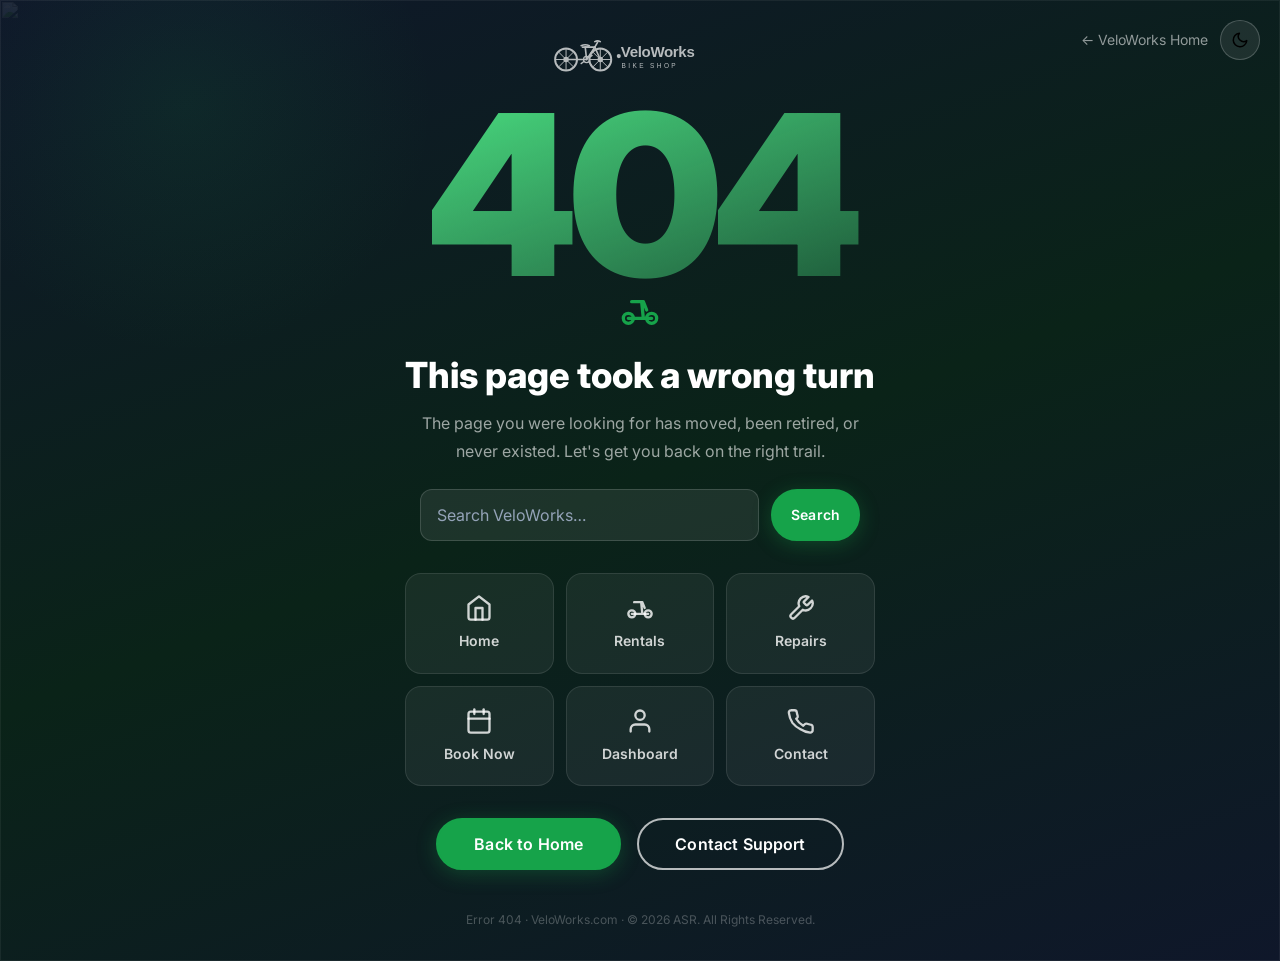
==== index.html @ 60a22459 "Rename 404.html to index.html" ====
<!DOCTYPE html>
<html lang="en" data-theme="light">
<head>
  <meta charset="UTF-8">
  <meta name="viewport" content="width=device-width, initial-scale=1.0">
  <meta name="description" content="Page not found — VeloWorks Bike Shop. Let us help you get back on track.">
  <title>404 – Page Not Found | VeloWorks Bike Shop</title>
  <link rel="icon" href="../assets/icons/favicon.svg" type="image/svg+xml">
  <link href="https://fonts.googleapis.com/css2?family=Inter:wght@400;500;600;700;800;900&display=swap" rel="stylesheet">
  <link rel="stylesheet" href="../assets/css/style.css">
  <link rel="stylesheet" href="../assets/css/dark-mode.css">
  <style>
    .error-page {
      min-height: 100vh;
      display: flex;
      flex-direction: column;
      align-items: center;
      justify-content: center;
      text-align: center;
      padding: var(--sp-8);
      background: linear-gradient(160deg, #0F172A 0%, #0a2318 50%, #0F172A 100%);
      position: relative;
      overflow: hidden;
    }
    .error-page::before {
      content: '';
      position: absolute;
      top: -15%;
      left: -5%;
      width: 500px;
      height: 500px;
      border-radius: 50%;
      background: radial-gradient(circle, rgba(22,163,74,0.10) 0%, transparent 70%);
    }
    .error-number {
      font-size: clamp(8rem, 20vw, 14rem);
      font-weight: 900;
      line-height: 0.85;
      letter-spacing: -0.05em;
      background: linear-gradient(160deg, #4ade80 0%, rgba(74,222,128,0.30) 100%);
      -webkit-background-clip: text;
      -webkit-text-fill-color: transparent;
      background-clip: text;
      margin-bottom: var(--sp-4);
    }
    .search-bar {
      display: flex;
      gap: var(--sp-3);
      max-width: 440px;
      margin: var(--sp-6) auto;
    }
    .quick-links {
      display: grid;
      grid-template-columns: repeat(3, 1fr);
      gap: var(--sp-3);
      max-width: 640px;
      margin: var(--sp-8) auto;
    }
    .quick-link-card {
      background: rgba(255,255,255,0.06);
      border: 1px solid rgba(255,255,255,0.10);
      border-radius: var(--radius-lg);
      padding: var(--sp-5);
      text-decoration: none;
      color: rgba(255,255,255,0.80);
      transition: var(--transition);
      display: flex;
      flex-direction: column;
      align-items: center;
      gap: var(--sp-2);
    }
    .quick-link-card:hover {
      background: rgba(74,222,128,0.12);
      border-color: rgba(74,222,128,0.30);
      color: #4ade80;
      transform: translateY(-3px);
    }
    @media (max-width:480px) { .quick-links { grid-template-columns: 1fr 1fr; } }
  </style>
</head>
<body>

<div class="error-page">
  <!-- Background cycling image -->
  <img src="https://images.pexels.com/photos/1149601/pexels-photo-1149601.jpeg?auto=compress&cs=tinysrgb&w=1400&h=900&dpr=1" alt="" aria-hidden="true" style="position:absolute;inset:0;width:100%;height:100%;object-fit:cover;opacity:0.08;z-index:0;">
  <!-- Theme toggle -->
  <div style="position:absolute;top:var(--sp-5);right:var(--sp-5);display:flex;gap:var(--sp-3);z-index:2;">
    <a href="home-community.html" style="color:rgba(255,255,255,0.55);font-size:var(--fs-sm);display:flex;align-items:center;gap:var(--sp-2);text-decoration:none;transition:color 0.2s;" onmouseover="this.style.color='#4ade80'" onmouseout="this.style.color='rgba(255,255,255,0.55)'">← VeloWorks Home</a>
    <button class="theme-toggle" id="themeToggle" aria-label="Toggle dark mode" style="background:rgba(255,255,255,0.08);border-color:rgba(255,255,255,0.2);"><span class="theme-icon"><svg xmlns="http://www.w3.org/2000/svg" width="18" height="18" viewBox="0 0 24 24" fill="none" stroke="currentColor" stroke-width="2" stroke-linecap="round" stroke-linejoin="round" class="theme-icon-svg"><path d="M21 12.79A9 9 0 1 1 11.21 3 7 7 0 0 0 21 12.79z"/></svg></span></button>
  </div>

  <!-- Logo -->
  <div style="position:relative;z-index:1;margin-bottom:var(--sp-6);">
    <a href="home-community.html">
      <img src="../assets/icons/bike-logo.svg" alt="VeloWorks" style="height:44px;filter:brightness(0) invert(1);opacity:0.7;">
    </a>
  </div>

  <!-- 404 -->
  <div style="position:relative;z-index:1;">
    <div class="error-number" aria-hidden="true">404</div>

    <div style="margin:-16px 0 var(--sp-4);"><svg xmlns="http://www.w3.org/2000/svg" width="40" height="40" viewBox="0 0 24 24" fill="none" stroke="currentColor" stroke-width="2" stroke-linecap="round" stroke-linejoin="round" style="color:var(--clr-primary)"><circle cx="5" cy="17" r="3"/><circle cx="19" cy="17" r="3"/><path d="M14 17H5m9 0l-1-10m1 10h5M9 7l5 0m0 0l2 5m-2-5L9 7m0 0L7 7"/></svg></div>

    <h1 style="font-size:clamp(1.5rem,4vw,2.25rem);font-weight:800;color:#fff;margin-bottom:var(--sp-3);">
      This page took a wrong turn
    </h1>
    <p style="font-size:var(--fs-base);color:rgba(255,255,255,0.60);max-width:44ch;margin-inline:auto;line-height:var(--lh-relaxed);">
      The page you were looking for has moved, been retired, or never existed. Let's get you back on the right trail.
    </p>

    <!-- Search -->
    <div class="search-bar">
      <label for="siteSearch" class="sr-only">Search VeloWorks</label>
      <input type="search" id="siteSearch" class="form-control" placeholder="Search VeloWorks…" style="background:rgba(255,255,255,0.08);border-color:rgba(255,255,255,0.15);color:#fff;height:52px;font-size:var(--fs-base);">
      <button type="button" class="btn btn--primary" style="height:52px;" onclick="window.VeloWorks?.Toast?.show('Search feature coming soon!','info')">Search</button>
    </div>

    <!-- Quick Links -->
    <div class="quick-links" role="navigation" aria-label="Quick navigation">
      <a href="home-community.html" class="quick-link-card">
        <svg xmlns="http://www.w3.org/2000/svg" width="28" height="28" viewBox="0 0 24 24" fill="none" stroke="currentColor" stroke-width="2" stroke-linecap="round" stroke-linejoin="round" ><path d="M3 9l9-7 9 7v11a2 2 0 0 1-2 2H5a2 2 0 0 1-2-2z"/><polyline points="9 22 9 12 15 12 15 22"/></svg>
        <span style="font-size:var(--fs-sm);font-weight:600;">Home</span>
      </a>
      <a href="rentals.html" class="quick-link-card">
        <svg xmlns="http://www.w3.org/2000/svg" width="28" height="28" viewBox="0 0 24 24" fill="none" stroke="currentColor" stroke-width="2" stroke-linecap="round" stroke-linejoin="round" ><circle cx="5" cy="17" r="3"/><circle cx="19" cy="17" r="3"/><path d="M14 17H5m9 0l-1-10m1 10h5M9 7l5 0m0 0l2 5m-2-5L9 7m0 0L7 7"/></svg>
        <span style="font-size:var(--fs-sm);font-weight:600;">Rentals</span>
      </a>
      <a href="repairs.html" class="quick-link-card">
        <svg xmlns="http://www.w3.org/2000/svg" width="28" height="28" viewBox="0 0 24 24" fill="none" stroke="currentColor" stroke-width="2" stroke-linecap="round" stroke-linejoin="round" ><path d="M14.7 6.3a1 1 0 0 0 0 1.4l1.6 1.6a1 1 0 0 0 1.4 0l3.77-3.77a6 6 0 0 1-7.94 7.94l-6.91 6.91a2.12 2.12 0 0 1-3-3l6.91-6.91a6 6 0 0 1 7.94-7.94l-3.76 3.76z"/></svg>
        <span style="font-size:var(--fs-sm);font-weight:600;">Repairs</span>
      </a>
      <a href="bookings.html" class="quick-link-card">
        <svg xmlns="http://www.w3.org/2000/svg" width="28" height="28" viewBox="0 0 24 24" fill="none" stroke="currentColor" stroke-width="2" stroke-linecap="round" stroke-linejoin="round" ><rect x="3" y="4" width="18" height="18" rx="2" ry="2"/><line x1="16" y1="2" x2="16" y2="6"/><line x1="8" y1="2" x2="8" y2="6"/><line x1="3" y1="10" x2="21" y2="10"/></svg>
        <span style="font-size:var(--fs-sm);font-weight:600;">Book Now</span>
      </a>
      <a href="dashboard-user.html" class="quick-link-card">
        <svg xmlns="http://www.w3.org/2000/svg" width="28" height="28" viewBox="0 0 24 24" fill="none" stroke="currentColor" stroke-width="2" stroke-linecap="round" stroke-linejoin="round" ><path d="M20 21v-2a4 4 0 0 0-4-4H8a4 4 0 0 0-4 4v2"/><circle cx="12" cy="7" r="4"/></svg>
        <span style="font-size:var(--fs-sm);font-weight:600;">Dashboard</span>
      </a>
      <a href="contact.html" class="quick-link-card">
        <svg xmlns="http://www.w3.org/2000/svg" width="28" height="28" viewBox="0 0 24 24" fill="none" stroke="currentColor" stroke-width="2" stroke-linecap="round" stroke-linejoin="round" ><path d="M22 16.92v3a2 2 0 0 1-2.18 2 19.79 19.79 0 0 1-8.63-3.07A19.5 19.5 0 0 1 4.69 13.6 19.79 19.79 0 0 1 1.6 5a2 2 0 0 1 1.8-2.18h3a2 2 0 0 1 2 1.72c.127.96.361 1.903.7 2.81a2 2 0 0 1-.45 2.11L7.91 10.07a16 16 0 0 0 6.02 6.02l1.27-1.27a2 2 0 0 1 2.11-.45c.907.339 1.85.573 2.81.7A2 2 0 0 1 22 16.92z"/></svg>
        <span style="font-size:var(--fs-sm);font-weight:600;">Contact</span>
      </a>
    </div>

    <!-- Actions -->
    <div style="display:flex;gap:var(--sp-4);justify-content:center;flex-wrap:wrap;margin-top:var(--sp-4);">
      <a href="home-community.html" class="btn btn--primary btn--lg">Back to Home</a>
      <a href="contact.html" class="btn btn--outline-white btn--lg">Contact Support</a>
    </div>

    <!-- Error reference -->
    <p style="margin-top:var(--sp-10);font-size:var(--fs-xs);color:rgba(255,255,255,0.25);">
      Error 404 · VeloWorks.com · &copy; 2026 ASR. All Rights Reserved.
    </p>
  </div>
</div>

<script src="../assets/js/main.js"></script>
</body>
</html>
---- assets/css/style.css ----
/* ============================================================
   VeloWorks Bike Shop — Main Stylesheet
   Version: 1.0.0  |  © 2026 ASR. All Rights Reserved.
   ============================================================ */

/* ============================================================
   1. CSS CUSTOM PROPERTIES (DESIGN TOKENS)
   ============================================================ */
:root {
  /* Brand Colors */
  --clr-primary:        #16A34A;
  --clr-primary-dark:   #15803D;
  --clr-primary-hover:  #14532D;
  --clr-primary-light:  #DCFCE7;
  --clr-primary-alpha:  rgba(22, 163, 74, 0.12);
  --clr-secondary:      #F97316;
  --clr-secondary-dark: #EA580C;
  --clr-secondary-light:#FFEDD5;
  --clr-accent:         #0EA5E9;

  /* Status Colors */
  --clr-success:  #22C55E;
  --clr-warning:  #F59E0B;
  --clr-error:    #EF4444;
  --clr-info:     #3B82F6;

  /* Neutral Palette */
  --clr-bg:        #FFFFFF;
  --clr-bg-alt:    #F8FAFC;
  --clr-bg-muted:  #F1F5F9;
  --clr-surface:   #FFFFFF;
  --clr-border:    #E2E8F0;
  --clr-border-dark: #CBD5E1;
  --clr-overlay:   rgba(15, 23, 42, 0.55);

  /* Text */
  --clr-text:        #0F172A;
  --clr-text-mid:    #334155;
  --clr-text-muted:  #64748B;
  --clr-text-light:  #94A3B8;
  --clr-text-invert: #FFFFFF;

  /* Header */
  --header-bg:     #FFFFFF;
  --header-height: 72px;

  /* Shadows */
  --shadow-xs: 0 1px 2px rgba(0, 0, 0, 0.05);
  --shadow-sm: 0 1px 4px rgba(0, 0, 0, 0.08), 0 2px 8px rgba(0, 0, 0, 0.04);
  --shadow-md: 0 4px 16px rgba(0, 0, 0, 0.10), 0 2px 6px rgba(0, 0, 0, 0.06);
  --shadow-lg: 0 8px 32px rgba(0, 0, 0, 0.12), 0 4px 12px rgba(0, 0, 0, 0.08);
  --shadow-xl: 0 16px 48px rgba(0, 0, 0, 0.14);
  --shadow-primary: 0 4px 20px rgba(22, 163, 74, 0.30);
  --shadow-card: 0 2px 12px rgba(0, 0, 0, 0.08);

  /* Border Radius */
  --radius-xs: 4px;
  --radius-sm: 8px;
  --radius-md: 12px;
  --radius-lg: 16px;
  --radius-xl: 24px;
  --radius-2xl: 32px;
  --radius-full: 9999px;

  /* Spacing Scale */
  --sp-1: 4px;
  --sp-2: 8px;
  --sp-3: 12px;
  --sp-4: 16px;
  --sp-5: 20px;
  --sp-6: 24px;
  --sp-8: 32px;
  --sp-10: 40px;
  --sp-12: 48px;
  --sp-16: 64px;
  --sp-20: 80px;
  --sp-24: 96px;

  /* Typography */
  --font-sans: 'Inter', -apple-system, BlinkMacSystemFont, 'Segoe UI', system-ui, sans-serif;
  --font-mono: 'JetBrains Mono', 'Fira Code', 'Cascadia Code', monospace;
  --font-display: 'Inter', sans-serif;

  /* Font Sizes */
  --fs-xs:   0.75rem;
  --fs-sm:   0.875rem;
  --fs-base: 1rem;
  --fs-lg:   1.125rem;
  --fs-xl:   1.25rem;
  --fs-2xl:  1.5rem;
  --fs-3xl:  1.875rem;
  --fs-4xl:  2.25rem;
  --fs-5xl:  3rem;
  --fs-6xl:  3.75rem;
  --fs-7xl:  4.5rem;

  /* Line Heights */
  --lh-tight: 1.2;
  --lh-snug:  1.375;
  --lh-normal: 1.6;
  --lh-relaxed: 1.75;

  /* Transitions */
  --ease:       cubic-bezier(0.4, 0, 0.2, 1);
  --ease-in:    cubic-bezier(0.4, 0, 1, 1);
  --ease-out:   cubic-bezier(0, 0, 0.2, 1);
  --ease-spring: cubic-bezier(0.34, 1.56, 0.64, 1);
  --duration-fast:   150ms;
  --duration-normal: 250ms;
  --duration-slow:   400ms;
  --transition:      all var(--duration-normal) var(--ease);

  /* Z-Index */
  --z-base:     1;
  --z-above:    10;
  --z-dropdown: 100;
  --z-sticky:   200;
  --z-header:   300;
  --z-modal:    400;
  --z-toast:    500;

  /* Container */
  --container-max:  1280px;
  --container-pad:  clamp(16px, 4vw, 32px);

  /* Dashboard */
  --sidebar-width: 260px;
  --sidebar-bg:    #0F172A;
}

/* ============================================================
   2. RESET & BASE STYLES
   ============================================================ */
*, *::before, *::after {
  box-sizing: border-box;
  margin: 0;
  padding: 0;
}

html {
  font-size: 16px;
  scroll-behavior: smooth;
  -webkit-text-size-adjust: 100%;
  tab-size: 4;
}

body {
  font-family: var(--font-sans);
  font-size: var(--fs-base);
  line-height: var(--lh-normal);
  color: var(--clr-text);
  background-color: var(--clr-bg);
  -webkit-font-smoothing: antialiased;
  -moz-osx-font-smoothing: grayscale;
  overflow-x: hidden;
}

img, video {
  display: block;
  max-width: 100%;
  height: auto;
}

a {
  color: var(--clr-primary);
  text-decoration: none;
  transition: color var(--duration-fast) var(--ease);
}

a:hover { color: var(--clr-primary-dark); }

button, input, select, textarea {
  font-family: inherit;
  font-size: inherit;
}

button { cursor: pointer; }

ul, ol { list-style: none; }

address { font-style: normal; }

h1, h2, h3, h4, h5, h6 {
  font-weight: 700;
  line-height: var(--lh-tight);
  color: var(--clr-text);
}

p { max-width: 68ch; }

:focus-visible {
  outline: 2px solid var(--clr-primary);
  outline-offset: 3px;
  border-radius: var(--radius-xs);
}

::selection {
  background-color: var(--clr-primary-light);
  color: var(--clr-primary-dark);
}

/* ============================================================
   3. TYPOGRAPHY
   ============================================================ */
.text-xs    { font-size: var(--fs-xs); }
.text-sm    { font-size: var(--fs-sm); }
.text-base  { font-size: var(--fs-base); }
.text-lg    { font-size: var(--fs-lg); }
.text-xl    { font-size: var(--fs-xl); }
.text-2xl   { font-size: var(--fs-2xl); }
.text-3xl   { font-size: var(--fs-3xl); }
.text-4xl   { font-size: var(--fs-4xl); }
.text-5xl   { font-size: var(--fs-5xl); }

.font-medium { font-weight: 500; }
.font-semi   { font-weight: 600; }
.font-bold   { font-weight: 700; }
.font-black  { font-weight: 900; }

.text-primary { color: var(--clr-primary); }
.text-secondary { color: var(--clr-secondary); }
.text-muted { color: var(--clr-text-muted); }
.text-invert { color: var(--clr-text-invert); }

.text-center { text-align: center; }
.text-right  { text-align: right; }
.text-left   { text-align: left; }

.eyebrow {
  font-size: var(--fs-xs);
  font-weight: 600;
  letter-spacing: 0.12em;
  text-transform: uppercase;
  color: var(--clr-primary);
}

/* ============================================================
   4. LAYOUT UTILITIES
   ============================================================ */
.container {
  width: 100%;
  max-width: var(--container-max);
  margin-inline: auto;
  padding-inline: var(--container-pad);
}

.container--narrow {
  max-width: 800px;
}

.section {
  padding-block: var(--sp-24);
}

.section--sm {
  padding-block: var(--sp-16);
}

.section--lg {
  padding-block: clamp(64px, 10vw, 128px);
}

.section__header {
  margin-bottom: var(--sp-12);
  text-align: center;
}

.section__title {
  font-size: clamp(var(--fs-3xl), 4vw, var(--fs-5xl));
  font-weight: 800;
  line-height: var(--lh-tight);
  margin-bottom: var(--sp-4);
}

.section__subtitle {
  font-size: var(--fs-lg);
  color: var(--clr-text-muted);
  max-width: 56ch;
  margin-inline: auto;
}

.grid {
  display: grid;
  gap: var(--sp-6);
}

.grid--2 { grid-template-columns: repeat(2, 1fr); }
.grid--3 { grid-template-columns: repeat(3, 1fr); }
.grid--4 { grid-template-columns: repeat(4, 1fr); }

.flex { display: flex; align-items: center; }
.flex-col { flex-direction: column; }
.flex-wrap { flex-wrap: wrap; }
.flex-center { justify-content: center; }
.flex-between { justify-content: space-between; }
.flex-gap-2 { gap: var(--sp-2); }
.flex-gap-4 { gap: var(--sp-4); }
.flex-gap-6 { gap: var(--sp-6); }

.bg-alt { background-color: var(--clr-bg-alt); }
.bg-primary { background-color: var(--clr-primary); }
.bg-dark { background-color: var(--clr-text); color: var(--clr-text-invert); }

.rounded { border-radius: var(--radius-md); }
.rounded-lg { border-radius: var(--radius-lg); }
.rounded-xl { border-radius: var(--radius-xl); }

.shadow { box-shadow: var(--shadow-md); }
.shadow-lg { box-shadow: var(--shadow-lg); }

.sr-only {
  position: absolute;
  width: 1px; height: 1px;
  padding: 0; margin: -1px;
  overflow: hidden;
  clip: rect(0,0,0,0);
  white-space: nowrap;
  border: 0;
}

/* ============================================================
   5. BUTTONS
   ============================================================ */
.btn {
  display: inline-flex;
  align-items: center;
  justify-content: center;
  gap: var(--sp-2);
  padding: 12px 24px;
  border: 2px solid transparent;
  border-radius: var(--radius-full);
  font-size: var(--fs-sm);
  font-weight: 600;
  letter-spacing: 0.01em;
  line-height: 1;
  text-decoration: none;
  cursor: pointer;
  transition: var(--transition);
  white-space: nowrap;
  user-select: none;
  position: relative;
  overflow: hidden;
}

.btn:disabled {
  opacity: 0.55;
  cursor: not-allowed;
  pointer-events: none;
}

.btn--primary {
  background-color: var(--clr-primary);
  color: var(--clr-text-invert);
  border-color: var(--clr-primary);
  box-shadow: var(--shadow-primary);
}

.btn--primary:hover {
  background-color: var(--clr-primary-dark);
  border-color: var(--clr-primary-dark);
  color: var(--clr-text-invert);
  transform: translateY(-2px);
  box-shadow: 0 6px 24px rgba(22, 163, 74, 0.4);
}

.btn--secondary {
  background-color: var(--clr-secondary);
  color: var(--clr-text-invert);
  border-color: var(--clr-secondary);
}

.btn--secondary:hover {
  background-color: var(--clr-secondary-dark);
  border-color: var(--clr-secondary-dark);
  color: var(--clr-text-invert);
  transform: translateY(-2px);
}

.btn--outline {
  background-color: transparent;
  color: var(--clr-primary);
  border-color: var(--clr-primary);
}

.btn--outline:hover {
  background-color: var(--clr-primary);
  color: var(--clr-text-invert);
  transform: translateY(-2px);
}

.btn--outline-white {
  background-color: transparent;
  color: #fff;
  border-color: rgba(255,255,255,0.7);
}

.btn--outline-white:hover {
  background-color: #fff;
  color: var(--clr-primary);
}

.btn--ghost {
  background-color: transparent;
  color: var(--clr-text-mid);
  border-color: var(--clr-border);
}

.btn--ghost:hover {
  background-color: var(--clr-bg-muted);
  color: var(--clr-text);
}

.btn--sm {
  padding: 8px 16px;
  font-size: var(--fs-xs);
}

.btn--lg {
  padding: 16px 36px;
  font-size: var(--fs-base);
}

.btn--xl {
  padding: 18px 44px;
  font-size: var(--fs-lg);
}

.btn--icon {
  width: 44px;
  height: 44px;
  padding: 0;
  border-radius: var(--radius-full);
}

.btn--block { width: 100%; }

/* ============================================================
   6. HEADER & NAVIGATION
   ============================================================ */
.site-header {
  position: fixed;
  top: 0;
  left: 0;
  right: 0;
  height: var(--header-height);
  background-color: var(--header-bg);
  border-bottom: 1px solid var(--clr-border);
  z-index:9999;
  transition: box-shadow var(--duration-normal) var(--ease),
              background-color var(--duration-normal) var(--ease);
}

.site-header.scrolled {
  box-shadow: var(--shadow-md);
}

.header-inner {
  height: 100%;
  display: flex;
  align-items: center;
  gap: var(--sp-6);
}

/* Logo */
.header-logo {
  display: flex;
  align-items: center;
  gap: var(--sp-3);
  text-decoration: none;
  flex-shrink: 0;
}

.logo-img {
  height: 44px;
  width: auto;
}

.logo-text {
  font-size: var(--fs-lg);
  font-weight: 800;
  color: var(--clr-text);
  letter-spacing: -0.03em;
  display: none;
}

/* Main Navigation */
.main-nav {
  margin-left: auto;
}

.nav-list {
  display: flex;
  align-items: center;
  gap: var(--sp-1);
}

.nav-item {
  position: relative;
}

.nav-link {
  display: flex;
  align-items: center;
  gap: 4px;
  padding: 8px 14px;
  border-radius: var(--radius-full);
  font-size: var(--fs-sm);
  font-weight: 500;
  color: var(--clr-text-mid);
  text-decoration: none;
  background: none;
  border: none;
  cursor: pointer;
  transition: var(--transition);
  white-space: nowrap;
}

.nav-link:hover,
.nav-link.active {
  color: var(--clr-primary);
  background-color: var(--clr-primary-alpha);
}

.dropdown-arrow {
  font-size: 10px;
  transition: transform var(--duration-normal) var(--ease);
}

.has-dropdown:hover .dropdown-arrow,
.has-dropdown.open .dropdown-arrow {
  transform: rotate(180deg);
}

/* Dropdown Menu */
.dropdown-menu {
  position: absolute;
  top: calc(100% + 8px);
  left: 0;
  min-width: 220px;
  background-color: var(--clr-surface);
  border: 1px solid var(--clr-border);
  border-radius: var(--radius-lg);
  box-shadow: var(--shadow-lg);
  padding: var(--sp-2);
  opacity: 0;
  visibility: hidden;
  transform: translateY(-8px);
  transition: all var(--duration-normal) var(--ease);
  z-index: var(--z-dropdown);
}

.has-dropdown:hover .dropdown-menu,
.has-dropdown.open .dropdown-menu {
  opacity: 1;
  visibility: visible;
  transform: translateY(0);
}

.dropdown-link {
  display: flex;
  align-items: center;
  gap: var(--sp-3);
  padding: 10px 14px;
  border-radius: var(--radius-md);
  font-size: var(--fs-sm);
  font-weight: 500;
  color: var(--clr-text-mid);
  text-decoration: none;
  transition: var(--transition);
}

.dropdown-link:hover {
  background-color: var(--clr-primary-alpha);
  color: var(--clr-primary);
}

.dropdown-link .dropdown-icon {
  width: 32px;
  height: 32px;
  border-radius: var(--radius-sm);
  background-color: var(--clr-primary-light);
  display: flex;
  align-items: center;
  justify-content: center;
  font-size: 16px;
  flex-shrink: 0;
}

/* Header Actions */
.header-actions {
  display: flex;
  align-items: center;
  gap: var(--sp-3);
  flex-shrink: 0;
}

.theme-toggle {
  width: 40px;
  height: 40px;
  border-radius: var(--radius-full);
  background-color: var(--clr-bg-muted);
  border: 1px solid var(--clr-border);
  display: flex;
  align-items: center;
  justify-content: center;
  font-size: 18px;
  cursor: pointer;
  transition: var(--transition);
}

.theme-toggle:hover {
  background-color: var(--clr-primary-alpha);
  border-color: var(--clr-primary);
}

/* Hamburger */
.hamburger {
  display: none;
  flex-direction: column;
  gap: 5px;
  width: 40px;
  height: 40px;
  align-items: center;
  justify-content: center;
  background: none;
  border: 1px solid var(--clr-border);
  border-radius: var(--radius-sm);
  cursor: pointer;
  padding: 8px;
  transition: var(--transition);
}

.hamburger:hover {
  background-color: var(--clr-bg-muted);
}

.hamburger span {
  display: block;
  width: 20px;
  height: 2px;
  background-color: var(--clr-text);
  border-radius: 2px;
  transition: var(--transition);
}

.hamburger.open span:nth-child(1) { transform: translateY(7px) rotate(45deg); }
.hamburger.open span:nth-child(2) { opacity: 0; transform: scaleX(0); }
.hamburger.open span:nth-child(3) { transform: translateY(-7px) rotate(-45deg); }

/* Mobile Navigation Overlay */
.mobile-nav-overlay {
  display: none;
  position: fixed;
  inset: 0;
  background-color: var(--clr-overlay);
  z-index: calc(var(--z-header) - 1);
}

/* Page offset for sticky header */
.page-content {
  padding-top: var(--header-height);
}

/* ============================================================
   7. HERO SECTIONS
   ============================================================ */
.hero {
  position: relative;
  min-height: 92vh;
  display: flex;
  align-items: center;
  overflow: hidden;
}

.hero--medium {
  min-height: 60vh;
}

.hero--small {
  min-height: 40vh;
}

.hero__bg {
  position: absolute;
  inset: 0;
  z-index: 0;
}

.hero__bg img {
  width: 100%;
  height: 100%;
  object-fit: cover;
  object-position: center;
}

.hero__overlay {
  position: absolute;
  inset: 0;
  background: linear-gradient(135deg,
    rgba(15, 23, 42, 0.82) 0%,
    rgba(22, 163, 74, 0.30) 60%,
    rgba(15, 23, 42, 0.60) 100%
  );
}

.hero__content {
  position: relative;
  z-index: 1;
  color: #fff;
  max-width: 700px;
}

.hero__eyebrow {
  display: inline-flex;
  align-items: center;
  gap: var(--sp-2);
  padding: 6px 16px;
  border-radius: var(--radius-full);
  background-color: rgba(22, 163, 74, 0.25);
  border: 1px solid rgba(22, 163, 74, 0.4);
  font-size: var(--fs-xs);
  font-weight: 600;
  letter-spacing: 0.1em;
  text-transform: uppercase;
  color: #86efac;
  margin-bottom: var(--sp-5);
}

.hero__title {
  font-size: clamp(var(--fs-4xl), 6vw, var(--fs-7xl));
  font-weight: 900;
  line-height: 1.05;
  letter-spacing: -0.03em;
  margin-bottom: var(--sp-5);
  color: #fff;
}

.hero__title .highlight {
  color: #4ade80;
}

.hero__subtitle {
  font-size: clamp(var(--fs-base), 2vw, var(--fs-xl));
  line-height: var(--lh-relaxed);
  color: rgba(255,255,255,0.80);
  margin-bottom: var(--sp-8);
  max-width: 54ch;
}

.hero__actions {
  display: flex;
  flex-wrap: wrap;
  gap: var(--sp-4);
  align-items: center;
}

.hero__stats {
  display: flex;
  gap: var(--sp-8);
  margin-top: var(--sp-10);
  padding-top: var(--sp-8);
  border-top: 1px solid rgba(255,255,255,0.15);
}

.hero__stat-value {
  font-size: var(--fs-3xl);
  font-weight: 800;
  color: #4ade80;
  display: block;
}

.hero__stat-label {
  font-size: var(--fs-sm);
  color: rgba(255,255,255,0.70);
}

/* Page hero (inner pages) */
.page-hero {
  position: relative;
  padding: var(--sp-20) 0;
  background: linear-gradient(135deg, var(--clr-text) 0%, #1a3a2a 100%);
  overflow: hidden;
  color: #fff;
}

.page-hero::before {
  content: '';
  position: absolute;
  top: -40%;
  right: -10%;
  width: 500px;
  height: 500px;
  border-radius: 50%;
  background: radial-gradient(circle, rgba(22, 163, 74, 0.20) 0%, transparent 70%);
  pointer-events: none;
}

.page-hero__title {
  font-size: clamp(var(--fs-3xl), 5vw, var(--fs-5xl));
  font-weight: 900;
  color: #fff;
  margin-bottom: var(--sp-4);
}

.page-hero__subtitle {
  font-size: var(--fs-lg);
  color: rgba(255,255,255,0.72);
  margin-bottom: 0;
  max-width: 52ch;
}

/* ============================================================
   8. CARDS
   ============================================================ */
.card {
  background-color: var(--clr-surface);
  border: 1px solid var(--clr-border);
  border-radius: var(--radius-lg);
  overflow: hidden;
  transition: var(--transition);
  display: flex;
  flex-direction: column;
}

.card:hover {
  box-shadow: var(--shadow-md);
  transform: translateY(-3px);
  border-color: var(--clr-border-dark);
}

.card__image {
  position: relative;
  overflow: hidden;
  aspect-ratio: 16/10;
}

.card__image img {
  width: 100%;
  height: 100%;
  object-fit: cover;
  transition: transform var(--duration-slow) var(--ease);
}

.card:hover .card__image img {
  transform: scale(1.05);
}

.card__badge {
  position: absolute;
  top: var(--sp-3);
  left: var(--sp-3);
  padding: 4px 12px;
  border-radius: var(--radius-full);
  font-size: var(--fs-xs);
  font-weight: 600;
  background-color: var(--clr-primary);
  color: #fff;
}

.card__body {
  padding: var(--sp-5);
  flex: 1;
  display: flex;
  flex-direction: column;
}

.card__eyebrow {
  font-size: var(--fs-xs);
  font-weight: 600;
  letter-spacing: 0.1em;
  text-transform: uppercase;
  color: var(--clr-primary);
  margin-bottom: var(--sp-2);
}

.card__title {
  font-size: var(--fs-xl);
  font-weight: 700;
  margin-bottom: var(--sp-3);
  line-height: var(--lh-snug);
}

.card__text {
  font-size: var(--fs-sm);
  color: var(--clr-text-muted);
  line-height: var(--lh-relaxed);
  flex: 1;
}

.card__footer {
  padding: var(--sp-4) var(--sp-5);
  border-top: 1px solid var(--clr-border);
  display: flex;
  align-items: center;
  justify-content: space-between;
  gap: var(--sp-3);
}

.card__price {
  font-size: var(--fs-2xl);
  font-weight: 800;
  color: var(--clr-primary);
}

.card__price-label {
  font-size: var(--fs-xs);
  color: var(--clr-text-muted);
  font-weight: 400;
}

/* Service Cards */
.service-card {
  background-color: var(--clr-surface);
  border: 1px solid var(--clr-border);
  border-radius: var(--radius-lg);
  padding: var(--sp-8);
  transition: var(--transition);
  display: flex;
  flex-direction: column;
  position: relative;
  overflow: hidden;
}

.service-card::before {
  content: '';
  position: absolute;
  top: 0;
  left: 0;
  right: 0;
  height: 3px;
  background: linear-gradient(90deg, var(--clr-primary), var(--clr-secondary));
  transform: scaleX(0);
  transform-origin: left;
  transition: transform var(--duration-normal) var(--ease);
}

.service-card:hover::before { transform: scaleX(1); }

.service-card:hover {
  box-shadow: var(--shadow-lg);
  border-color: var(--clr-primary);
  transform: translateY(-4px);
}

.service-card__icon {
  width: 56px;
  height: 56px;
  border-radius: var(--radius-md);
  background-color: var(--clr-primary-light);
  display: flex;
  align-items: center;
  justify-content: center;
  font-size: 28px;
  margin-bottom: var(--sp-5);
  flex-shrink: 0;
}

.service-card__title {
  font-size: var(--fs-xl);
  font-weight: 700;
  margin-bottom: var(--sp-3);
}

.service-card__text {
  font-size: var(--fs-sm);
  color: var(--clr-text-muted);
  line-height: var(--lh-relaxed);
  flex: 1;
}

.service-card__link {
  display: inline-flex;
  align-items: center;
  gap: var(--sp-2);
  margin-top: var(--sp-5);
  font-size: var(--fs-sm);
  font-weight: 600;
  color: var(--clr-primary);
  text-decoration: none;
}

.service-card__link:hover { gap: var(--sp-3); }

/* Stat Cards */
.stat-card {
  background-color: var(--clr-surface);
  border: 1px solid var(--clr-border);
  border-radius: var(--radius-lg);
  padding: var(--sp-6);
  display: flex;
  align-items: flex-start;
  gap: var(--sp-4);
}

.stat-card__icon {
  width: 52px;
  height: 52px;
  border-radius: var(--radius-md);
  display: flex;
  align-items: center;
  justify-content: center;
  font-size: 24px;
  flex-shrink: 0;
}

.stat-card__value {
  font-size: var(--fs-3xl);
  font-weight: 800;
  line-height: 1;
  color: var(--clr-text);
}

.stat-card__label {
  font-size: var(--fs-sm);
  color: var(--clr-text-muted);
  margin-top: 4px;
}

.stat-card__trend {
  display: inline-flex;
  align-items: center;
  gap: 3px;
  font-size: var(--fs-xs);
  font-weight: 600;
  padding: 3px 8px;
  border-radius: var(--radius-full);
  margin-top: var(--sp-2);
}

.stat-card__trend--up {
  background-color: #dcfce7;
  color: #15803d;
}

.stat-card__trend--down {
  background-color: #fee2e2;
  color: #dc2626;
}

/* ============================================================
   9. STATUS INDICATORS & BADGES
   ============================================================ */
.badge {
  display: inline-flex;
  align-items: center;
  gap: var(--sp-1);
  padding: 4px 10px;
  border-radius: var(--radius-full);
  font-size: var(--fs-xs);
  font-weight: 600;
}

.badge--success { background-color: #dcfce7; color: #15803d; }
.badge--warning { background-color: #fef9c3; color: #a16207; }
.badge--error   { background-color: #fee2e2; color: #dc2626; }
.badge--info    { background-color: #dbeafe; color: #1d4ed8; }
.badge--neutral { background-color: var(--clr-bg-muted); color: var(--clr-text-muted); }
.badge--primary { background-color: var(--clr-primary-light); color: var(--clr-primary-dark); }
.badge--orange  { background-color: #ffedd5; color: #c2410c; }

.badge::before {
  content: '';
  width: 6px;
  height: 6px;
  border-radius: 50%;
  background-color: currentColor;
}

/* Status Dot */
.status-dot {
  display: inline-block;
  width: 10px;
  height: 10px;
  border-radius: 50%;
  flex-shrink: 0;
}

.status-dot--active  { background-color: var(--clr-success); box-shadow: 0 0 0 3px rgba(34, 197, 94, 0.25); }
.status-dot--pending { background-color: var(--clr-warning); box-shadow: 0 0 0 3px rgba(245, 158, 11, 0.25); }
.status-dot--error   { background-color: var(--clr-error); }
.status-dot--neutral { background-color: var(--clr-text-light); }

/* ============================================================
   10. TIMELINE / PROGRESS TRACKER
   ============================================================ */
.timeline {
  display: flex;
  align-items: flex-start;
  gap: 0;
  position: relative;
}

.timeline--vertical {
  flex-direction: column;
  gap: 0;
}

.timeline__step {
  flex: 1;
  display: flex;
  flex-direction: column;
  align-items: center;
  position: relative;
}

.timeline__step:not(:last-child)::after {
  content: '';
  position: absolute;
  top: 18px;
  left: calc(50% + 18px);
  right: calc(-50% + 18px);
  height: 2px;
  background-color: var(--clr-border);
  z-index: 0;
}

.timeline__step.done:not(:last-child)::after,
.timeline__step.active:not(:last-child)::after {
  background-color: var(--clr-primary);
}

.timeline__node {
  width: 36px;
  height: 36px;
  border-radius: 50%;
  border: 2px solid var(--clr-border);
  background-color: var(--clr-surface);
  display: flex;
  align-items: center;
  justify-content: center;
  font-size: 14px;
  font-weight: 700;
  color: var(--clr-text-muted);
  position: relative;
  z-index: 1;
  transition: var(--transition);
  flex-shrink: 0;
}

.timeline__step.done .timeline__node {
  background-color: var(--clr-primary);
  border-color: var(--clr-primary);
  color: #fff;
}

.timeline__step.active .timeline__node {
  border-color: var(--clr-primary);
  color: var(--clr-primary);
  box-shadow: 0 0 0 4px var(--clr-primary-alpha);
}

.timeline__label {
  margin-top: var(--sp-3);
  font-size: var(--fs-xs);
  font-weight: 600;
  text-align: center;
  color: var(--clr-text-muted);
}

.timeline__step.done .timeline__label,
.timeline__step.active .timeline__label {
  color: var(--clr-text);
}

.timeline__date {
  font-size: 10px;
  color: var(--clr-text-light);
  margin-top: 2px;
}

/* Vertical Timeline */
.vtimeline {
  position: relative;
  padding-left: var(--sp-10);
}

.vtimeline::before {
  content: '';
  position: absolute;
  left: 18px;
  top: 0;
  bottom: 0;
  width: 2px;
  background-color: var(--clr-border);
}

.vtimeline__item {
  position: relative;
  padding-bottom: var(--sp-8);
}

.vtimeline__item:last-child { padding-bottom: 0; }

.vtimeline__dot {
  position: absolute;
  left: -37px;
  top: 4px;
  width: 16px;
  height: 16px;
  border-radius: 50%;
  border: 2.5px solid var(--clr-border);
  background-color: var(--clr-surface);
  transition: var(--transition);
}

.vtimeline__item.done .vtimeline__dot {
  background-color: var(--clr-primary);
  border-color: var(--clr-primary);
}

.vtimeline__item.active .vtimeline__dot {
  border-color: var(--clr-primary);
  background-color: var(--clr-surface);
  box-shadow: 0 0 0 4px var(--clr-primary-alpha);
}

.vtimeline__title {
  font-size: var(--fs-sm);
  font-weight: 700;
  color: var(--clr-text);
  margin-bottom: 4px;
}

.vtimeline__meta {
  font-size: var(--fs-xs);
  color: var(--clr-text-muted);
  margin-bottom: var(--sp-2);
}

.vtimeline__body {
  font-size: var(--fs-sm);
  color: var(--clr-text-muted);
  line-height: var(--lh-relaxed);
}

/* Repair Progress Bar */
.repair-progress {
  background-color: var(--clr-bg-muted);
  border-radius: var(--radius-full);
  height: 8px;
  overflow: hidden;
}

.repair-progress__bar {
  height: 100%;
  border-radius: var(--radius-full);
  background: linear-gradient(90deg, var(--clr-primary), var(--clr-secondary));
  transition: width 0.8s var(--ease);
}

/* ============================================================
   11. FORMS
   ============================================================ */
.form-group {
  display: flex;
  flex-direction: column;
  gap: var(--sp-2);
}

.form-label {
  font-size: var(--fs-sm);
  font-weight: 600;
  color: var(--clr-text-mid);
}

.form-label .required {
  color: var(--clr-error);
  margin-left: 3px;
}

.form-control {
  width: 100%;
  padding: 11px 16px;
  border: 1.5px solid var(--clr-border);
  border-radius: var(--radius-md);
  background-color: var(--clr-surface);
  color: var(--clr-text);
  font-size: var(--fs-sm);
  line-height: var(--lh-normal);
  transition: var(--transition);
}

.form-control:hover {
  border-color: var(--clr-border-dark);
}

.form-control:focus {
  outline: none;
  border-color: var(--clr-primary);
  box-shadow: 0 0 0 3px var(--clr-primary-alpha);
}

.form-control::placeholder {
  color: var(--clr-text-light);
}

textarea.form-control {
  resize: vertical;
  min-height: 120px;
}

.form-control--error {
  border-color: var(--clr-error);
}

.form-control--error:focus {
  box-shadow: 0 0 0 3px rgba(239, 68, 68, 0.15);
}

.form-hint {
  font-size: var(--fs-xs);
  color: var(--clr-text-muted);
}

.form-error {
  font-size: var(--fs-xs);
  color: var(--clr-error);
  font-weight: 500;
}

.form-row {
  display: grid;
  grid-template-columns: 1fr 1fr;
  gap: var(--sp-5);
}

.form-select {
  appearance: none;
  background-image: url("data:image/svg+xml,%3Csvg xmlns='http://www.w3.org/2000/svg' width='16' height='16' viewBox='0 0 24 24' fill='none' stroke='%2364748B' stroke-width='2'%3E%3Cpath d='M6 9l6 6 6-6'/%3E%3C/svg%3E");
  background-repeat: no-repeat;
  background-position: right 12px center;
  padding-right: 40px;
}

/* Checkbox & Radio */
.form-check {
  display: flex;
  align-items: flex-start;
  gap: var(--sp-3);
  cursor: pointer;
}

.form-check-input {
  width: 18px;
  height: 18px;
  border: 2px solid var(--clr-border-dark);
  border-radius: var(--radius-xs);
  appearance: none;
  cursor: pointer;
  flex-shrink: 0;
  margin-top: 2px;
  transition: var(--transition);
  position: relative;
}

.form-check-input:checked {
  background-color: var(--clr-primary);
  border-color: var(--clr-primary);
}

.form-check-input:checked::after {
  content: '✓';
  position: absolute;
  inset: 0;
  display: flex;
  align-items: center;
  justify-content: center;
  color: #fff;
  font-size: 11px;
  font-weight: 700;
}

.form-check-label {
  font-size: var(--fs-sm);
  color: var(--clr-text-mid);
  cursor: pointer;
}

/* ============================================================
   12. FOOTER
   ============================================================ */
.site-footer {
  background-color: #0F172A;
  color: rgba(255,255,255,0.72);
  padding-top: var(--sp-16);
}

.footer-grid {
  display: grid;
  grid-template-columns: 2fr 1fr 1fr 1.5fr;
  gap: var(--sp-10);
  padding-bottom: var(--sp-12);
  border-bottom: 1px solid rgba(255,255,255,0.08);
}

.footer-logo {
  display: inline-flex;
  align-items: center;
  gap: var(--sp-3);
  text-decoration: none;
  margin-bottom: var(--sp-5);
}

.footer-logo img {
  height: 40px;
  filter: brightness(0) invert(1);
}

.footer-logo span {
  font-size: var(--fs-lg);
  font-weight: 800;
  color: #fff;
  letter-spacing: -0.03em;
}

.footer-brand p {
  font-size: var(--fs-sm);
  line-height: var(--lh-relaxed);
  margin-bottom: var(--sp-5);
  max-width: 32ch;
}

.footer-social {
  display: flex;
  gap: var(--sp-3);
}

.social-link {
  width: 38px;
  height: 38px;
  border-radius: var(--radius-full);
  background-color: rgba(255,255,255,0.08);
  border: 1px solid rgba(255,255,255,0.12);
  display: flex;
  align-items: center;
  justify-content: center;
  font-size: 16px;
  color: rgba(255,255,255,0.70);
  text-decoration: none;
  transition: var(--transition);
}

.social-link:hover {
  background-color: var(--clr-primary);
  border-color: var(--clr-primary);
  color: #fff;
  transform: translateY(-2px);
}

.footer-links h4 {
  font-size: var(--fs-sm);
  font-weight: 700;
  color: #fff;
  margin-bottom: var(--sp-5);
  letter-spacing: 0.05em;
  text-transform: uppercase;
}

.footer-links ul {
  display: flex;
  flex-direction: column;
  gap: var(--sp-3);
}

.footer-links a {
  font-size: var(--fs-sm);
  color: rgba(255,255,255,0.60);
  text-decoration: none;
  transition: var(--transition);
  display: inline-flex;
  align-items: center;
  gap: var(--sp-2);
}

.footer-links a:hover {
  color: #4ade80;
  transform: translateX(4px);
}

.footer-contact h4 {
  font-size: var(--fs-sm);
  font-weight: 700;
  color: #fff;
  margin-bottom: var(--sp-5);
  letter-spacing: 0.05em;
  text-transform: uppercase;
}

.footer-contact address p {
  font-size: var(--fs-sm);
  margin-bottom: var(--sp-2);
  display: flex;
  align-items: flex-start;
  gap: var(--sp-2);
}

.footer-contact a {
  color: rgba(255,255,255,0.60);
  text-decoration: none;
  transition: var(--transition);
}

.footer-contact a:hover { color: #4ade80; }

.footer-hours {
  margin-top: var(--sp-5);
  padding-top: var(--sp-4);
  border-top: 1px solid rgba(255,255,255,0.08);
}

.footer-hours p {
  font-size: var(--fs-xs);
  margin-bottom: var(--sp-1);
  display: flex;
  align-items: center;
  gap: var(--sp-2);
}

.footer-bottom {
  display: flex;
  align-items: center;
  justify-content: space-between;
  padding-block: var(--sp-6);
  gap: var(--sp-4);
  flex-wrap: wrap;
}

.footer-bottom p {
  font-size: var(--fs-sm);
  color: rgba(255,255,255,0.45);
  max-width: 100%;
}

.footer-bottom-links {
  display: flex;
  gap: var(--sp-5);
}

.footer-bottom-links a {
  font-size: var(--fs-xs);
  color: rgba(255,255,255,0.40);
  text-decoration: none;
  transition: var(--transition);
}

.footer-bottom-links a:hover { color: rgba(255,255,255,0.80); }

/* ============================================================
   13. BREADCRUMB
   ============================================================ */
.breadcrumb {
  display: flex;
  align-items: center;
  gap: var(--sp-2);
  flex-wrap: wrap;
  margin-bottom: var(--sp-8);
}

.breadcrumb__item {
  display: flex;
  align-items: center;
  gap: var(--sp-2);
  font-size: var(--fs-sm);
}

.breadcrumb__item:not(:last-child)::after {
  content: '/';
  color: var(--clr-text-light);
}

.breadcrumb__link {
  color: var(--clr-text-muted);
  text-decoration: none;
  transition: var(--transition);
}

.breadcrumb__link:hover { color: var(--clr-primary); }

.breadcrumb__current {
  color: var(--clr-text);
  font-weight: 500;
}

/* ============================================================
   14. MEMBERSHIP TIER CARDS
   ============================================================ */
.tier-card {
  background-color: var(--clr-surface);
  border: 2px solid var(--clr-border);
  border-radius: var(--radius-xl);
  padding: var(--sp-8);
  display: flex;
  flex-direction: column;
  transition: var(--transition);
  position: relative;
}

.tier-card:hover {
  box-shadow: var(--shadow-lg);
  transform: translateY(-4px);
}

.tier-card--featured {
  border-color: var(--clr-primary);
  background: linear-gradient(160deg, #DCFCE7 0%, #fff 60%);
}

.tier-card--featured::before {
  content: 'Most Popular';
  position: absolute;
  top: -14px;
  left: 50%;
  transform: translateX(-50%);
  background-color: var(--clr-primary);
  color: #fff;
  font-size: var(--fs-xs);
  font-weight: 700;
  letter-spacing: 0.08em;
  text-transform: uppercase;
  padding: 5px 20px;
  border-radius: var(--radius-full);
  white-space: nowrap;
}

.tier-card__name {
  font-size: var(--fs-xs);
  font-weight: 700;
  letter-spacing: 0.12em;
  text-transform: uppercase;
  color: var(--clr-primary);
  margin-bottom: var(--sp-3);
}

.tier-card__price {
  margin-bottom: var(--sp-5);
}

.tier-card__amount {
  font-size: var(--fs-5xl);
  font-weight: 900;
  color: var(--clr-text);
  line-height: 1;
}

.tier-card__period {
  font-size: var(--fs-sm);
  color: var(--clr-text-muted);
}

.tier-card__desc {
  font-size: var(--fs-sm);
  color: var(--clr-text-muted);
  margin-bottom: var(--sp-6);
  line-height: var(--lh-relaxed);
}

.tier-features {
  display: flex;
  flex-direction: column;
  gap: var(--sp-3);
  margin-bottom: var(--sp-8);
  flex: 1;
}

.tier-feature {
  display: flex;
  align-items: flex-start;
  gap: var(--sp-3);
  font-size: var(--fs-sm);
  color: var(--clr-text-mid);
}

.tier-feature__check {
  width: 20px;
  height: 20px;
  border-radius: 50%;
  background-color: var(--clr-primary-light);
  display: flex;
  align-items: center;
  justify-content: center;
  flex-shrink: 0;
  color: var(--clr-primary);
  font-size: 11px;
  font-weight: 700;
  margin-top: 1px;
}

.tier-feature__cross {
  width: 20px;
  height: 20px;
  border-radius: 50%;
  background-color: var(--clr-bg-muted);
  display: flex;
  align-items: center;
  justify-content: center;
  flex-shrink: 0;
  color: var(--clr-text-light);
  font-size: 11px;
  margin-top: 1px;
}

/* ============================================================
   15. BOOKING UI
   ============================================================ */
.booking-flow {
  display: flex;
  flex-direction: column;
  gap: var(--sp-8);
}

.booking-step-header {
  display: flex;
  align-items: center;
  gap: var(--sp-4);
  margin-bottom: var(--sp-5);
}

.booking-step-num {
  width: 40px;
  height: 40px;
  border-radius: 50%;
  background-color: var(--clr-primary);
  color: #fff;
  font-weight: 800;
  font-size: var(--fs-base);
  display: flex;
  align-items: center;
  justify-content: center;
  flex-shrink: 0;
}

.booking-step-title {
  font-size: var(--fs-xl);
  font-weight: 700;
}

/* Time slot grid */
.time-slot-grid {
  display: grid;
  grid-template-columns: repeat(auto-fill, minmax(100px, 1fr));
  gap: var(--sp-3);
}

.time-slot {
  padding: 10px 8px;
  border: 1.5px solid var(--clr-border);
  border-radius: var(--radius-md);
  text-align: center;
  font-size: var(--fs-sm);
  font-weight: 500;
  cursor: pointer;
  transition: var(--transition);
  background-color: var(--clr-surface);
}

.time-slot:hover {
  border-color: var(--clr-primary);
  color: var(--clr-primary);
  background-color: var(--clr-primary-alpha);
}

.time-slot.selected {
  background-color: var(--clr-primary);
  border-color: var(--clr-primary);
  color: #fff;
}

.time-slot.unavailable {
  background-color: var(--clr-bg-muted);
  border-color: var(--clr-border);
  color: var(--clr-text-light);
  cursor: not-allowed;
  text-decoration: line-through;
}

/* Calendar Grid */
.booking-calendar {
  border: 1px solid var(--clr-border);
  border-radius: var(--radius-lg);
  overflow: hidden;
}

.calendar-header {
  display: grid;
  grid-template-columns: repeat(7, 1fr);
  background-color: var(--clr-bg-muted);
  border-bottom: 1px solid var(--clr-border);
}

.calendar-header-cell {
  padding: var(--sp-3);
  text-align: center;
  font-size: var(--fs-xs);
  font-weight: 700;
  color: var(--clr-text-muted);
  text-transform: uppercase;
  letter-spacing: 0.05em;
}

.calendar-grid {
  display: grid;
  grid-template-columns: repeat(7, 1fr);
}

.calendar-cell {
  padding: var(--sp-3);
  border-right: 1px solid var(--clr-border);
  border-bottom: 1px solid var(--clr-border);
  text-align: center;
  cursor: pointer;
  transition: var(--transition);
  min-height: 56px;
  display: flex;
  align-items: center;
  justify-content: center;
  flex-direction: column;
  gap: 2px;
}

.calendar-cell:hover:not(.disabled):not(.other-month) {
  background-color: var(--clr-primary-alpha);
  color: var(--clr-primary);
}

.calendar-cell.selected {
  background-color: var(--clr-primary);
  color: #fff;
}

.calendar-cell.today {
  font-weight: 700;
  color: var(--clr-primary);
}

.calendar-cell.today.selected { color: #fff; }

.calendar-cell.disabled {
  opacity: 0.35;
  cursor: not-allowed;
}

.calendar-cell.other-month {
  color: var(--clr-text-light);
}

.calendar-cell__day { font-size: var(--fs-sm); font-weight: 600; }
.calendar-cell__avail { font-size: 9px; color: var(--clr-primary); }

/* Service Selection Cards */
.service-select-card {
  border: 2px solid var(--clr-border);
  border-radius: var(--radius-lg);
  padding: var(--sp-5);
  cursor: pointer;
  transition: var(--transition);
  display: flex;
  align-items: flex-start;
  gap: var(--sp-4);
}

.service-select-card:hover {
  border-color: var(--clr-primary);
}

.service-select-card.selected {
  border-color: var(--clr-primary);
  background-color: var(--clr-primary-alpha);
}

.service-select-card__radio {
  width: 20px;
  height: 20px;
  border: 2px solid var(--clr-border-dark);
  border-radius: 50%;
  flex-shrink: 0;
  margin-top: 2px;
  transition: var(--transition);
  position: relative;
}

.service-select-card.selected .service-select-card__radio {
  border-color: var(--clr-primary);
}

.service-select-card.selected .service-select-card__radio::after {
  content: '';
  position: absolute;
  top: 50%;
  left: 50%;
  transform: translate(-50%, -50%);
  width: 10px;
  height: 10px;
  border-radius: 50%;
  background-color: var(--clr-primary);
}

/* ============================================================
   16. DASHBOARD LAYOUT
   ============================================================ */
.dashboard-layout {
  display: flex;
  min-height: calc(100vh - var(--header-height));
}

/* Sidebar */
.dashboard-sidebar {
  width: var(--sidebar-width);
  flex-shrink: 0;
  background-color: var(--sidebar-bg);
  color: rgba(255,255,255,0.75);
  display: flex;
  flex-direction: column;
  position: sticky;
  top: var(--header-height);
  height: calc(100vh - var(--header-height));
  overflow-y: auto;
  transition: width var(--duration-normal) var(--ease);
  z-index: var(--z-above);
}

.sidebar-header {
  padding: var(--sp-6);
  border-bottom: 1px solid rgba(255,255,255,0.06);
}

.sidebar-user {
  display: flex;
  align-items: center;
  gap: var(--sp-3);
}

.sidebar-avatar {
  width: 44px;
  height: 44px;
  border-radius: 50%;
  background: linear-gradient(135deg, var(--clr-primary), var(--clr-secondary));
  display: flex;
  align-items: center;
  justify-content: center;
  font-weight: 700;
  font-size: var(--fs-lg);
  color: #fff;
  flex-shrink: 0;
}

.sidebar-username {
  font-weight: 700;
  font-size: var(--fs-sm);
  color: #fff;
}

.sidebar-plan {
  font-size: var(--fs-xs);
  color: #4ade80;
}

.sidebar-nav {
  flex: 1;
  padding: var(--sp-4) var(--sp-3);
}

.sidebar-nav-section {
  margin-bottom: var(--sp-6);
}

.sidebar-nav-label {
  font-size: 10px;
  font-weight: 700;
  letter-spacing: 0.12em;
  text-transform: uppercase;
  color: rgba(255,255,255,0.30);
  padding: 0 var(--sp-3);
  margin-bottom: var(--sp-2);
}

.sidebar-nav-link {
  display: flex;
  align-items: center;
  gap: var(--sp-3);
  padding: 10px var(--sp-3);
  border-radius: var(--radius-md);
  font-size: var(--fs-sm);
  color: rgba(255,255,255,0.65);
  text-decoration: none;
  transition: var(--transition);
  margin-bottom: 2px;
}

.sidebar-nav-link:hover,
.sidebar-nav-link.active {
  background-color: rgba(255,255,255,0.08);
  color: #fff;
}

.sidebar-nav-link.active {
  background-color: var(--clr-primary);
  color: #fff;
}

.sidebar-nav-icon {
  font-size: 18px;
  flex-shrink: 0;
  width: 22px;
  text-align: center;
}

.sidebar-nav-badge {
  margin-left: auto;
  background-color: var(--clr-secondary);
  color: #fff;
  font-size: 10px;
  font-weight: 700;
  padding: 2px 7px;
  border-radius: var(--radius-full);
}

.sidebar-footer {
  padding: var(--sp-4) var(--sp-3);
  border-top: 1px solid rgba(255,255,255,0.06);
}

.sidebar-logout {
  display: flex;
  align-items: center;
  gap: var(--sp-3);
  padding: 10px var(--sp-3);
  border-radius: var(--radius-md);
  font-size: var(--fs-sm);
  color: rgba(255,255,255,0.50);
  background: none;
  border: none;
  cursor: pointer;
  width: 100%;
  transition: var(--transition);
}

.sidebar-logout:hover {
  background-color: rgba(239, 68, 68, 0.15);
  color: #fca5a5;
}

/* Dashboard Main */
.dashboard-main {
  flex: 1;
  background-color: var(--clr-bg-alt);
  overflow: visible;
  min-width: 0;
}

.dashboard-topbar {
  background-color: var(--clr-surface);
  border-bottom: 1px solid var(--clr-border);
  padding: var(--sp-4) var(--sp-6);
  display: flex;
  align-items: center;
  justify-content: space-between;
  gap: var(--sp-4);
}

.dashboard-content {
  padding: var(--sp-6) var(--sp-6) var(--sp-8);
}

.dashboard-welcome {
  margin-bottom: var(--sp-8);
}

.dashboard-welcome__title {
  font-size: var(--fs-3xl);
  font-weight: 800;
  color: var(--clr-text);
}

.dashboard-welcome__sub {
  font-size: var(--fs-base);
  color: var(--clr-text-muted);
  margin-top: var(--sp-1);
}

/* Dashboard Widgets */
.widget {
  background-color: var(--clr-surface);
  border: 1px solid var(--clr-border);
  border-radius: var(--radius-lg);
  overflow: hidden;
}

.widget__header {
  padding: var(--sp-5) var(--sp-6);
  border-bottom: 1px solid var(--clr-border);
  display: flex;
  align-items: center;
  justify-content: space-between;
  gap: var(--sp-3);
}

.widget__title {
  font-size: var(--fs-base);
  font-weight: 700;
  display: flex;
  align-items: center;
  gap: var(--sp-2);
}

.widget__body {
  padding: var(--sp-5) var(--sp-6);
}

/* Repair tracker in dashboard */
.repair-ticket {
  display: flex;
  align-items: flex-start;
  gap: var(--sp-4);
  padding: var(--sp-4) 0;
  border-bottom: 1px solid var(--clr-border);
}

.repair-ticket:last-child { border-bottom: none; }

.repair-ticket__id {
  font-size: var(--fs-xs);
  font-weight: 700;
  color: var(--clr-text-muted);
  font-family: var(--font-mono);
}

.repair-ticket__name {
  font-size: var(--fs-sm);
  font-weight: 600;
  color: var(--clr-text);
  margin-bottom: 4px;
}

/* Booking list item */
.booking-item {
  display: flex;
  align-items: center;
  gap: var(--sp-4);
  padding: var(--sp-4);
  border-radius: var(--radius-md);
  border: 1px solid var(--clr-border);
  background-color: var(--clr-surface);
  transition: var(--transition);
}

.booking-item:hover {
  box-shadow: var(--shadow-sm);
}

.booking-item__date {
  width: 56px;
  height: 56px;
  border-radius: var(--radius-md);
  background-color: var(--clr-primary-light);
  display: flex;
  flex-direction: column;
  align-items: center;
  justify-content: center;
  flex-shrink: 0;
}

.booking-item__day {
  font-size: var(--fs-xl);
  font-weight: 800;
  color: var(--clr-primary);
  line-height: 1;
}

.booking-item__month {
  font-size: 9px;
  font-weight: 600;
  color: var(--clr-primary);
  text-transform: uppercase;
  letter-spacing: 0.05em;
}

.booking-item__title {
  font-size: var(--fs-sm);
  font-weight: 700;
  color: var(--clr-text);
}

.booking-item__meta {
  font-size: var(--fs-xs);
  color: var(--clr-text-muted);
  margin-top: 3px;
}

/* Invoice Table */
.invoice-table {
  width: 100%;
  border-collapse: collapse;
}

.invoice-table th {
  text-align: left;
  padding: var(--sp-3) var(--sp-4);
  font-size: var(--fs-xs);
  font-weight: 700;
  color: var(--clr-text-muted);
  text-transform: uppercase;
  letter-spacing: 0.05em;
  border-bottom: 1px solid var(--clr-border);
}

.invoice-table td {
  padding: var(--sp-3) var(--sp-4);
  font-size: var(--fs-sm);
  color: var(--clr-text-mid);
  border-bottom: 1px solid var(--clr-border);
  vertical-align: middle;
}

.invoice-table tr:last-child td { border-bottom: none; }

.invoice-table tr:hover td { background-color: var(--clr-bg-alt); }

/* ============================================================
   17. TABS
   ============================================================ */
.tabs-nav {
  display: flex;
  gap: var(--sp-1);
  border-bottom: 2px solid var(--clr-border);
  margin-bottom: var(--sp-6);
  overflow-x: auto;
}

.tab-btn {
  padding: 10px 20px;
  border: none;
  background: none;
  font-size: var(--fs-sm);
  font-weight: 600;
  color: var(--clr-text-muted);
  cursor: pointer;
  border-bottom: 2px solid transparent;
  margin-bottom: -2px;
  transition: var(--transition);
  white-space: nowrap;
}

.tab-btn:hover { color: var(--clr-text); }

.tab-btn.active {
  color: var(--clr-primary);
  border-bottom-color: var(--clr-primary);
}

.tab-panel { display: none; }
.tab-panel.active { display: block; }

/* ============================================================
   18. ACCORDION / FAQ
   ============================================================ */
.accordion-item {
  border: 1px solid var(--clr-border);
  border-radius: var(--radius-md);
  overflow: hidden;
  margin-bottom: var(--sp-3);
}

.accordion-trigger {
  width: 100%;
  display: flex;
  align-items: center;
  justify-content: space-between;
  padding: var(--sp-5) var(--sp-6);
  background: none;
  border: none;
  cursor: pointer;
  font-size: var(--fs-base);
  font-weight: 600;
  color: var(--clr-text);
  text-align: left;
  gap: var(--sp-4);
  transition: var(--transition);
}

.accordion-trigger:hover { background-color: var(--clr-bg-alt); }

.accordion-icon {
  font-size: 18px;
  color: var(--clr-primary);
  flex-shrink: 0;
  transition: transform var(--duration-normal) var(--ease);
}

.accordion-item.open .accordion-icon { transform: rotate(45deg); }

.accordion-body {
  max-height: 0;
  overflow: hidden;
  transition: max-height var(--duration-slow) var(--ease);
}

.accordion-item.open .accordion-body { max-height: 600px; }

.accordion-content {
  padding: 0 var(--sp-6) var(--sp-5);
  font-size: var(--fs-sm);
  color: var(--clr-text-muted);
  line-height: var(--lh-relaxed);
}

/* ============================================================
   19. ALERTS & NOTIFICATIONS
   ============================================================ */
.alert {
  display: flex;
  align-items: flex-start;
  gap: var(--sp-4);
  padding: var(--sp-4) var(--sp-5);
  border-radius: var(--radius-md);
  border-left: 4px solid;
  font-size: var(--fs-sm);
}

.alert--success {
  background-color: #f0fdf4;
  border-color: var(--clr-success);
  color: #166534;
}

.alert--warning {
  background-color: #fffbeb;
  border-color: var(--clr-warning);
  color: #92400e;
}

.alert--error {
  background-color: #fef2f2;
  border-color: var(--clr-error);
  color: #991b1b;
}

.alert--info {
  background-color: #eff6ff;
  border-color: var(--clr-info);
  color: #1e40af;
}

/* Toast */
.toast-container {
  position: fixed;
  bottom: var(--sp-6);
  right: var(--sp-6);
  z-index: var(--z-toast);
  display: flex;
  flex-direction: column;
  gap: var(--sp-3);
}

.toast {
  background-color: var(--clr-text);
  color: #fff;
  padding: var(--sp-4) var(--sp-5);
  border-radius: var(--radius-md);
  box-shadow: var(--shadow-xl);
  display: flex;
  align-items: center;
  gap: var(--sp-3);
  font-size: var(--fs-sm);
  min-width: 280px;
  animation: slideInRight 0.3s var(--ease-spring);
}

/* ============================================================
   20. TESTIMONIALS
   ============================================================ */
.testimonial-card {
  background-color: var(--clr-surface);
  border: 1px solid var(--clr-border);
  border-radius: var(--radius-xl);
  padding: var(--sp-8);
  position: relative;
  display: flex;
  flex-direction: column;
  transition: var(--transition);
}

.testimonial-card:hover {
  box-shadow: var(--shadow-md);
  transform: translateY(-3px);
}

.testimonial-quote {
  font-size: 48px;
  color: var(--clr-primary-light);
  line-height: 0.5;
  margin-bottom: var(--sp-5);
}

.testimonial-text {
  font-size: var(--fs-base);
  color: var(--clr-text-mid);
  line-height: var(--lh-relaxed);
  flex: 1;
  font-style: italic;
}

.testimonial-author {
  display: flex;
  align-items: center;
  gap: var(--sp-4);
  margin-top: var(--sp-6);
  padding-top: var(--sp-6);
  border-top: 1px solid var(--clr-border);
}

.testimonial-avatar {
  width: 48px;
  height: 48px;
  border-radius: 50%;
  object-fit: cover;
  flex-shrink: 0;
}

.testimonial-name {
  font-weight: 700;
  font-size: var(--fs-sm);
}

.testimonial-role {
  font-size: var(--fs-xs);
  color: var(--clr-text-muted);
}

.star-rating {
  display: flex;
  gap: 3px;
  color: #F59E0B;
  font-size: 14px;
  margin-top: var(--sp-1);
}

/* ============================================================
   21. TEAM CARDS
   ============================================================ */
.team-card {
  background-color: var(--clr-surface);
  border-radius: var(--radius-xl);
  overflow: hidden;
  border: 1px solid var(--clr-border);
  transition: var(--transition);
  display: flex;
  flex-direction: column;
}

.team-card:hover {
  box-shadow: var(--shadow-md);
  transform: translateY(-3px);
}

.team-card__photo {
  aspect-ratio: 4/3;
  overflow: hidden;
}

.team-card__photo img {
  width: 100%;
  height: 100%;
  object-fit: cover;
  transition: transform var(--duration-slow) var(--ease);
}

.team-card:hover .team-card__photo img {
  transform: scale(1.05);
}

.team-card__body {
  padding: var(--sp-5);
}

.team-card__name {
  font-size: var(--fs-lg);
  font-weight: 700;
  margin-bottom: 4px;
}

.team-card__role {
  font-size: var(--fs-sm);
  color: var(--clr-primary);
  font-weight: 500;
  margin-bottom: var(--sp-3);
}

.team-card__bio {
  font-size: var(--fs-sm);
  color: var(--clr-text-muted);
  line-height: var(--lh-relaxed);
}

/* ============================================================
   22. CTA BANNER
   ============================================================ */
.cta-banner {
  background: linear-gradient(135deg, var(--clr-primary) 0%, #0d7a3a 50%, #0a5c2c 100%);
  padding: var(--sp-16) 0;
  text-align: center;
  position: relative;
  overflow: hidden;
}

.cta-banner::before {
  content: '';
  position: absolute;
  top: -50%;
  left: -10%;
  width: 500px;
  height: 500px;
  border-radius: 50%;
  background: rgba(255,255,255,0.05);
  pointer-events: none;
}

.cta-banner::after {
  content: '';
  position: absolute;
  bottom: -40%;
  right: -5%;
  width: 400px;
  height: 400px;
  border-radius: 50%;
  background: rgba(255,255,255,0.04);
  pointer-events: none;
}

.cta-banner__title {
  font-size: clamp(var(--fs-3xl), 4vw, var(--fs-5xl));
  font-weight: 900;
  color: #fff;
  margin-bottom: var(--sp-4);
  position: relative;
  z-index: 1;
}

.cta-banner__sub {
  font-size: var(--fs-lg);
  color: rgba(255,255,255,0.82);
  margin-bottom: var(--sp-8);
  max-width: 52ch;
  margin-inline: auto;
  position: relative;
  z-index: 1;
}

.cta-banner__actions {
  display: flex;
  gap: var(--sp-4);
  justify-content: center;
  flex-wrap: wrap;
  position: relative;
  z-index: 1;
}

/* ============================================================
   23. PROCESS / HOW IT WORKS
   ============================================================ */
.process-steps {
  display: grid;
  grid-template-columns: repeat(3, 1fr);
  gap: 0;
  position: relative;
}

.process-steps::before {
  content: '';
  position: absolute;
  top: 28px;
  left: calc(16.66% + 28px);
  right: calc(16.66% + 28px);
  height: 2px;
  background: repeating-linear-gradient(
    90deg,
    var(--clr-primary) 0,
    var(--clr-primary) 8px,
    transparent 8px,
    transparent 16px
  );
}

.process-step {
  display: flex;
  flex-direction: column;
  align-items: center;
  text-align: center;
  padding: var(--sp-6);
}

.process-step__num {
  width: 56px;
  height: 56px;
  border-radius: 50%;
  background-color: var(--clr-primary);
  color: #fff;
  font-size: var(--fs-xl);
  font-weight: 900;
  display: flex;
  align-items: center;
  justify-content: center;
  margin-bottom: var(--sp-5);
  position: relative;
  z-index: 1;
  box-shadow: 0 0 0 8px var(--clr-primary-light);
}

.process-step__title {
  font-size: var(--fs-lg);
  font-weight: 700;
  margin-bottom: var(--sp-3);
}

.process-step__text {
  font-size: var(--fs-sm);
  color: var(--clr-text-muted);
  line-height: var(--lh-relaxed);
  max-width: 24ch;
}

/* ============================================================
   24. IMAGE GALLERY
   ============================================================ */
.gallery-grid {
  display: grid;
  grid-template-columns: repeat(3, 1fr);
  grid-template-rows: repeat(2, 220px);
  gap: var(--sp-3);
}

.gallery-item {
  border-radius: var(--radius-md);
  overflow: hidden;
  position: relative;
}

.gallery-item--large {
  grid-column: span 2;
  grid-row: span 2;
}

.gallery-item img {
  width: 100%;
  height: 100%;
  object-fit: cover;
  transition: transform var(--duration-slow) var(--ease);
}

.gallery-item:hover img { transform: scale(1.06); }

.gallery-item__overlay {
  position: absolute;
  inset: 0;
  background: linear-gradient(to top, rgba(0,0,0,0.5), transparent);
  opacity: 0;
  transition: opacity var(--duration-normal) var(--ease);
  display: flex;
  align-items: flex-end;
  padding: var(--sp-4);
}

.gallery-item:hover .gallery-item__overlay { opacity: 1; }

/* ============================================================
   25. RENTAL BIKE SPECS
   ============================================================ */
.spec-list {
  display: flex;
  flex-direction: column;
  gap: 0;
}

.spec-row {
  display: flex;
  align-items: center;
  justify-content: space-between;
  padding: var(--sp-3) 0;
  border-bottom: 1px solid var(--clr-border);
  font-size: var(--fs-sm);
}

.spec-row:last-child { border-bottom: none; }

.spec-key {
  color: var(--clr-text-muted);
  font-weight: 500;
}

.spec-value {
  font-weight: 600;
  color: var(--clr-text);
}

/* ============================================================
   26. ANIMATIONS & KEYFRAMES
   ============================================================ */
@keyframes fadeIn {
  from { opacity: 0; }
  to   { opacity: 1; }
}

@keyframes fadeInUp {
  from { opacity: 0; transform: translateY(24px); }
  to   { opacity: 1; transform: translateY(0); }
}

@keyframes fadeInDown {
  from { opacity: 0; transform: translateY(-16px); }
  to   { opacity: 1; transform: translateY(0); }
}

@keyframes slideInRight {
  from { opacity: 0; transform: translateX(32px); }
  to   { opacity: 1; transform: translateX(0); }
}

@keyframes pulse {
  0%, 100% { opacity: 1; }
  50% { opacity: 0.5; }
}

@keyframes spin {
  from { transform: rotate(0deg); }
  to   { transform: rotate(360deg); }
}

@keyframes bounceIn {
  0%   { opacity: 0; transform: scale(0.8); }
  60%  { transform: scale(1.05); }
  100% { opacity: 1; transform: scale(1); }
}

@keyframes shimmer {
  from { background-position: -200% 0; }
  to   { background-position: 200% 0; }
}

.animate-fade-in    { animation: fadeIn 0.5s var(--ease) both; }
.animate-fade-up    { animation: fadeInUp 0.6s var(--ease) both; }
.animate-fade-down  { animation: fadeInDown 0.4s var(--ease) both; }
.animate-pulse      { animation: pulse 2s ease-in-out infinite; }

/* Stagger children */
.stagger > *:nth-child(1) { animation-delay: 0.05s; }
.stagger > *:nth-child(2) { animation-delay: 0.10s; }
.stagger > *:nth-child(3) { animation-delay: 0.15s; }
.stagger > *:nth-child(4) { animation-delay: 0.20s; }
.stagger > *:nth-child(5) { animation-delay: 0.25s; }
.stagger > *:nth-child(6) { animation-delay: 0.30s; }

/* Skeleton loader */
.skeleton {
  background: linear-gradient(90deg,
    var(--clr-bg-muted) 25%,
    var(--clr-border) 37%,
    var(--clr-bg-muted) 63%
  );
  background-size: 400% 100%;
  animation: shimmer 1.4s ease infinite;
  border-radius: var(--radius-sm);
}

/* ============================================================
   27. UTILITY CLASSES
   ============================================================ */
.mt-auto  { margin-top: auto; }
.mb-0     { margin-bottom: 0; }
.mb-4     { margin-bottom: var(--sp-4); }
.mb-6     { margin-bottom: var(--sp-6); }
.mb-8     { margin-bottom: var(--sp-8); }
.mb-12    { margin-bottom: var(--sp-12); }

.pt-0     { padding-top: 0; }
.pb-0     { padding-bottom: 0; }

.w-full   { width: 100%; }
.h-full   { height: 100%; }

.relative { position: relative; }
.overflow-hidden { overflow: hidden; }

.opacity-50 { opacity: 0.5; }
.opacity-75 { opacity: 0.75; }

.gap-2 { gap: var(--sp-2); }
.gap-4 { gap: var(--sp-4); }
.gap-6 { gap: var(--sp-6); }
.gap-8 { gap: var(--sp-8); }

/* ============================================================
   28. RESPONSIVE BREAKPOINTS
   ─────────────────────────────────────────────────────────
   Mobile:   < 640px
   Tablet:   640px  – 1024px
   Desktop:  1024px – 1280px
   Large:    > 1280px
   ============================================================ */

/* ── Large screens: > 1280px ── */
@media (min-width: 1280px) {
  :root { --container-pad: 40px; }
}

/* ══════════════════════════════════════════════════════════
   TABLET: 640px – 1024px
   Hamburger replaces nav. Header actions pushed to right.
   ══════════════════════════════════════════════════════════ */
@media (max-width: 1024px) {
  :root { --sidebar-width: 220px; }

  /* ─ Header: push actions to the right when nav is hidden ─ */
  .main-nav  { display: none; margin-left: 0; }
  .hamburger { display: flex; }
  .header-actions { margin-left: auto; }

  /* ─ Mobile / tablet slide-down nav panel ─ */
  .main-nav.open {
    display: flex;
    flex-direction: column;
    position: fixed;
    top: var(--header-height);
    left: 0;
    right: 0;
    bottom: 0;
    background-color: var(--clr-surface);
    z-index: calc(var(--z-header) - 1);
    overflow-y: auto;
    padding: var(--sp-3) var(--sp-4) var(--sp-8);
    border-top: 2px solid var(--clr-primary);
    box-shadow: 0 8px 32px rgba(0,0,0,0.18);
    animation: fadeInDown 0.22s var(--ease);
  }
  .main-nav.open .nav-list {
    flex-direction: column;
    gap: var(--sp-1);
    align-items: stretch;
    width: 100%;
    padding-top: var(--sp-3);
  }
  .main-nav.open .nav-item {
    width: 100%;
  }
  .main-nav.open .nav-link {
    width: 100%;
    padding: 14px var(--sp-4);
    border-radius: var(--radius-md);
    font-size: var(--fs-base);
    font-weight: 600;
    min-height: 52px;
    justify-content: flex-start;
    color: var(--clr-text);
    border: none;
    background: none;
  }
  .main-nav.open .nav-link:hover,
  .main-nav.open .nav-link.active {
    background-color: var(--clr-primary-alpha);
    color: var(--clr-primary);
  }
  .main-nav.open .dropdown-arrow { margin-left: auto; }
  .main-nav.open .dropdown-menu {
    position: static;
    opacity: 1;
    visibility: visible;
    transform: none;
    box-shadow: none;
    border: none;
    background-color: var(--clr-bg-alt);
    border-radius: var(--radius-md);
    margin: var(--sp-1) 0 var(--sp-2) var(--sp-4);
    min-width: unset;
    padding: var(--sp-2);
  }
  .main-nav.open .dropdown-link {
    min-height: 48px;
    padding: 10px var(--sp-3);
    font-size: var(--fs-sm);
  }

  /* ─ Hide "Rent a Bike" outline button on tablet ─ */
  .header-actions .btn--outline { display: none; }

  /* ─ Layout adjustments ─ */
  .footer-grid { grid-template-columns: 1fr 1fr; gap: var(--sp-8); }
  .grid--4 { grid-template-columns: repeat(2, 1fr); }
  .process-steps { grid-template-columns: 1fr; }
  .process-steps::before { display: none; }
  .gallery-grid { grid-template-columns: 1fr 1fr; grid-template-rows: auto; }
  .gallery-item--large { grid-column: span 2; grid-row: span 1; }
}

/* ══════════════════════════════════════════════════════════
   MOBILE: < 640px
   Single-column layout, 44px touch targets, no hover FX
   ══════════════════════════════════════════════════════════ */
@media (max-width: 640px) {
  :root { --header-height: 60px; }

  /* ─ Touch-friendly minimum 44px tap targets ─ */
  .btn        { min-height: 44px; padding: 10px 18px; }
  .btn--sm    { min-height: 44px; padding: 10px 14px; font-size: var(--fs-xs); }
  .btn--lg    { min-height: 48px; padding: 12px 24px; font-size: var(--fs-base); }
  .btn--xl    { min-height: 52px; padding: 14px 24px; font-size: var(--fs-base); }
  .btn--icon  { width: 44px; height: 44px; }
  .theme-toggle { width: 44px; height: 44px; }
  .hamburger  { width: 44px; height: 44px; }
  .social-link { width: 44px; height: 44px; font-size: 18px; }

  /* ─ Header: hide ALL buttons — only theme toggle + hamburger remain ─
     Book Now / Rent a Bike are reachable via the hamburger nav panel   */
  .header-actions .btn { display: none !important; }

  /* ─ Compact logo on mobile so hamburger always has room ─ */
  .logo-img { height: 36px; }

  /* ─ Hero ─ */
  .hero { min-height: 70vh; }
  .hero__stats {
    flex-direction: column;
    gap: var(--sp-4);
    margin-top: var(--sp-8);
    padding-top: var(--sp-6);
  }

  /* ─ CSS class grids → single column ─ */
  .grid--2,
  .grid--3,
  .grid--4 { grid-template-columns: 1fr; }
  .form-row { grid-template-columns: 1fr; }

  /* ─ Override INLINE STYLE grids → single column ─
     These use !important to beat inline specificity      */
  [style*="grid-template-columns"] {
    grid-template-columns: 1fr !important;
  }
  /* 4-item grids (trust pillars, certifications) → 2 cols */
  [style*="grid-template-columns:repeat(4"],
  [style*="grid-template-columns: repeat(4"] {
    grid-template-columns: repeat(2, 1fr) !important;
  }
  /* Reduce large gaps in inline grids */
  [style*="gap:var(--sp-16)"],
  [style*="gap: var(--sp-16)"] { gap: var(--sp-6) !important; }
  [style*="gap:var(--sp-12)"],
  [style*="gap: var(--sp-12)"] { gap: var(--sp-5) !important; }
  [style*="gap:var(--sp-10)"],
  [style*="gap: var(--sp-10)"] { gap: var(--sp-4) !important; }

  /* ─ Footer ─ */
  .footer-grid   { grid-template-columns: 1fr; gap: var(--sp-8); }
  .footer-bottom { flex-direction: column; text-align: center; }
  .footer-bottom-links { justify-content: center; }

  /* ─ Section spacing ─ */
  .section      { padding-block: var(--sp-12); }
  .page-hero    { padding: var(--sp-10) 0; }
  .page-hero__title { font-size: var(--fs-2xl); }
  .section__title   { font-size: var(--fs-2xl); }
  .section__subtitle { font-size: var(--fs-base); }

  /* ─ Dashboard ─ */
  .dashboard-layout    { flex-direction: column; }
  .dashboard-sidebar   { width: 100%; height: auto; position: static; display: none; }
  .dashboard-sidebar.open { display: flex; }
  .dashboard-content   { padding: var(--sp-4); }
  .booking-calendar .calendar-grid { display: none; }

  /* ─ Timeline → vertical ─ */
  .timeline { flex-direction: column; align-items: flex-start; }
  .timeline__step { flex-direction: row; align-items: flex-start; width: 100%; }
  .timeline__step:not(:last-child)::after {
    left: 18px; top: 36px; right: auto;
    width: 2px; height: calc(100% + 8px);
  }

  /* ─ Gallery ─ */
  .gallery-grid { grid-template-columns: 1fr; grid-template-rows: auto; }
  .gallery-item--large { grid-column: span 1; }

  /* ─ Membership ─ */
  .tier-card--featured::before { font-size: 10px; padding: 4px 14px; }

  /* ─ Simplified table view on mobile ─ */
  .invoice-table { font-size: var(--fs-xs); }
  .invoice-table thead { display: none; }
  .invoice-table tr {
    display: flex;
    flex-direction: column;
    border: 1px solid var(--clr-border);
    border-radius: var(--radius-md);
    margin-bottom: var(--sp-3);
    overflow: hidden;
  }
  .invoice-table td {
    display: flex;
    align-items: center;
    justify-content: space-between;
    gap: var(--sp-3);
    border-bottom: 1px solid var(--clr-border);
    padding: var(--sp-3) var(--sp-4);
  }
  .invoice-table td:last-child { border-bottom: none; }

  /* ─ Reduced animation duration on mobile ─ */
  .animate-fade-up,
  .animate-fade-in,
  .animate-fade-down {
    animation-duration: 0.15s;
    animation-delay: 0s !important;
  }
  .stagger > * { animation-delay: 0s !important; }

  /* ─ No hover transforms on touch devices ─ */
  .card:hover,
  .service-card:hover,
  .testimonial-card:hover,
  .team-card:hover { transform: none; }

  /* ─ Image display optimized for mobile ─ */
  .hero__bg img     { object-position: center top; }
  .team-card__photo { aspect-ratio: 1/1; }
  .card__image      { aspect-ratio: 4/3; }

  /* ─ Spec list: stack key/value on very small screens ─ */
  .spec-row {
    flex-direction: column;
    align-items: flex-start;
    gap: var(--sp-1);
    padding: var(--sp-3) 0;
  }
}

/* ══════════════════════════════════════════════════════════
   SMALL MOBILE: < 480px
   ══════════════════════════════════════════════════════════ */
@media (max-width: 480px) {
  .hero__title { font-size: clamp(1.5rem, 8vw, var(--fs-3xl)); }
  .hero__stat-value { font-size: var(--fs-2xl); }
  .hero__actions { flex-direction: column; align-items: stretch; }
  .hero__actions .btn { width: 100%; text-align: center; }
  .cta-banner__actions { flex-direction: column; align-items: center; }
  .cta-banner__actions .btn { width: 100%; max-width: 300px; }
  .time-slot-grid { grid-template-columns: repeat(3, 1fr); }
  .tabs-nav { gap: 0; }
  .tab-btn { padding: 10px 10px; font-size: var(--fs-xs); }
  .page-hero__title { font-size: var(--fs-2xl); }
}

/* ── Accessibility: respect prefers-reduced-motion ── */
@media (prefers-reduced-motion: reduce) {
  *,
  *::before,
  *::after {
    animation-duration: 0.01ms !important;
    animation-iteration-count: 1 !important;
    transition-duration: 0.01ms !important;
    scroll-behavior: auto !important;
  }
}

/* ============================================================
   29. PRINT STYLES
   ============================================================ */
@media print {
  .site-header,
  .site-footer,
  .hamburger,
  .theme-toggle,
  .btn { display: none !important; }

  body { font-size: 12pt; color: #000; }
  a { text-decoration: underline; }
  .page-content { padding-top: 0; }
}
/* Center the main content container */
.hero__content {
  display: flex;
  flex-direction: column;
  align-items: center;    /* Horizontal centering */
  text-align: center;      /* Text alignment */
  margin: 0 auto;          /* Center container in the grid */
  max-width: 800px;        /* Prevents text from becoming too wide */
}

/* Center the action buttons */
.hero__actions {
  display: flex;
  justify-content: center; /* Center buttons horizontally */
  gap: var(--sp-4);        /* Spacing between buttons */
  width: 100%;
}

/* Center the statistics at the bottom */
.hero__stats {
  display: flex;
  justify-content: center; /* Center the stat blocks */
  gap: var(--sp-12);       /* Spacing between stat blocks */
  width: 100%;
  margin-top: var(--sp-10);
}

/* Ensure individual stat blocks align their own text */
.hero__stats > div {
  display: flex;
  flex-direction: column;
  align-items: center;
}
.hero__title {
  text-shadow: 0 2px 10px rgba(0,0,0,0.3);
}
/* 1. Add a subtle dark gradient overlay to the hero */
.page-hero {
  position: relative;
  padding: var(--sp-20) 0;
  background: linear-gradient(rgba(15, 23, 42, 0.8), rgba(15, 23, 42, 0.8)), 
              url('../assets/images/rentals-bg.jpg'); /* Replace with your actual image path */
  background-size: cover;
  background-position: center;
  color: #ffffff;
  text-align: center; /* Centers the text in the hero */
}

/* 2. Style the title for maximum impact */
.page-hero__title {
  font-size: clamp(2rem, 5vw, 3.5rem);
  font-weight: 800;
  margin-bottom: var(--sp-4);
  color: #ffffff;
  text-shadow: 0 2px 10px rgba(0, 0, 0, 0.3); /* Adds a subtle shadow for legibility */
}

/* 3. Improve the subtitle contrast */
.page-hero__subtitle {
  font-size: var(--fs-lg);
  color: rgba(255, 255, 255, 0.9); /* Slightly off-white but high contrast */
  max-width: 700px;
  margin: 0 auto; /* Centers the paragraph block */
  line-height: var(--lh-relaxed);
}

/* 4. Breadcrumb visibility */
.breadcrumb__link, .breadcrumb__current {
  color: rgba(255, 255, 255, 0.7);
  font-size: var(--fs-xs);
  text-transform: uppercase;
  letter-spacing: 0.05em;
}

.page-hero {
  padding: var(--sp-24) 0;
  background-color: #0F172A; /* Dark fallback background */
  background-image: linear-gradient(rgba(15, 23, 42, 0.7), rgba(15, 23, 42, 0.7)), 
                    url('../assets/images/rentals-hero.jpg'); /* Your image here */
  background-size: cover;
  background-position: center;
  display: flex;
  align-items: center;
  justify-content: center;
  text-align: center;
  color: #fff;
}

.page-hero .container {
  display: flex;
  flex-direction: column;
  align-items: center; /* Centers the breadcrumb and text blocks */
}

.page-hero__title {
  font-size: clamp(2.5rem, 6vw, 4rem);
  font-weight: 900;
  margin-bottom: var(--sp-4);
  text-shadow: 0 4px 12px rgba(0, 0, 0, 0.5); /* Boosts visibility */
  max-width: 20ch; /* Keeps title from getting too wide */
}

.page-hero__subtitle {
  font-size: var(--fs-xl);
  color: rgba(255, 255, 255, 0.9);
  max-width: 65ch;
  line-height: var(--lh-relaxed);
  text-shadow: 0 2px 8px rgba(0, 0, 0, 0.4);
}

.breadcrumb {
  display: flex;
  justify-content: center; /* Centers the breadcrumb row */
  gap: var(--sp-2);
  margin-bottom: var(--sp-6);
}
.hero {
  position: relative; /* Ensure the overlay stays contained */
  overflow: hidden;
}

.hero__overlay {
  position: absolute;
  top: 0;
  left: 0;
  width: 100%;
  height: 100%;
  /* This creates a 40% black tint */
  background-color: rgba(0, 0, 0, 0.4); 
  z-index: 1; /* Sits above the image */
}

.hero__content {
  position: relative;
  z-index: 2; /* Sits above the overlay so it stays bright */
}
/* Header Action Grouping */
.header-actions {
  display: flex;
  align-items: center;
  gap: var(--sp-3);
}

.auth-group, .cta-group {
  display: flex;
  align-items: center;
  gap: var(--sp-2);
}

.header-divider {
  width: 1px;
  height: 24px;
  background-color: var(--clr-border);
  margin: 0 var(--sp-1);
}

/* RTL Header Overrides */
[dir="rtl"] .header-actions {
  flex-direction: row-reverse;
}

[dir="rtl"] .auth-group, 
[dir="rtl"] .cta-group {
  flex-direction: row-reverse;
}

/* Ensure Logo stays on the correct side in RTL */
[dir="rtl"] .main-nav {
  margin-left: 0;
  margin-right: auto;
}

@media (max-width: 1100px) {
  .hide-mobile {
    display: none;
  }
}
/* Helpers */
.mobile-only { display: none; }
.desktop-only { display: flex; }

/* ===============================
   MOBILE NAV HEADER
================================ */
.mobile-nav-top {
  display: flex;
  align-items: center;
  justify-content: space-between;
  padding: 18px 20px;
  border-bottom: 1px solid var(--clr-border);
}

.mobile-nav-brand img {
  height: 34px;
}

.mobile-nav-controls {
  display: flex;
  gap: 10px;
}

.mobile-nav-controls button {
  width: 38px;
  height: 38px;
  border-radius: 8px;
  background: var(--clr-bg-muted);
  border: 1px solid var(--clr-border);
  font-size: 16px;
}
/* Hide header elements when mobile menu is open — keep hamburger visible for close */
@media (max-width: 1024px) {
  .main-nav.open ~ .header-logo {
    display: none;
  }
  /* Hide everything inside header-actions EXCEPT the hamburger button */
  .main-nav.open ~ .header-actions > *:not(#hamburger) {
    display: none !important;
  }
  /* Ensure hamburger stays visible and shows X */
  .main-nav.open ~ .header-actions {
    display: flex !important;
  }
  .main-nav.open ~ .header-actions #hamburger {
    display: flex !important;
  }
}
/* =========================
   DASHBOARD TOPBAR
========================= */

.dashboard-topbar {
  display: flex;
  justify-content: space-between;
  align-items: center;
  gap: var(--sp-4);
}

/* Left side */
.topbar-left {
  display: flex;
  align-items: center;
  gap: 12px;
}

.topbar-greeting h1 {
  font-size: var(--fs-xl);
  font-weight: 800;
  margin: 0;
}

.topbar-greeting p {
  font-size: var(--fs-sm);
  color: var(--clr-text-muted);
  margin: 2px 0 0;
}

/* Right buttons */
.topbar-actions {
  display: flex;
  gap: var(--sp-3);
  align-items: center;
}

/* Sidebar toggle */
.sidebar-toggle {
  display: none;
  font-size: 20px;
  width: 42px;
  height: 42px;
  border-radius: 10px;
  background: var(--clr-surface);
  border: 1px solid var(--clr-border);
  cursor: pointer;
}

/* =========================
   MOBILE
========================= */
@media (max-width: 1024px) {

  .sidebar-toggle {
    display: flex;
    align-items: center;
    justify-content: center;
  }

  .dashboard-topbar {
    flex-direction: column;
    align-items: flex-start;
  }

  .topbar-actions {
    width: 100%;
    justify-content: flex-start;
    flex-wrap: wrap;
  }

  /* Hide text, keep icons */
  .hide-mobile {
    display: none;
  }
}
.no-scroll {
  overflow: hidden;
}
/* ============================================================
   RESPONSIVE HELPERS — mobile-only / desktop-only toggling
   ============================================================ */
@media (max-width: 1024px) {
  .desktop-only { display: none !important; }
  .mobile-only  { display: block; }
  .mobile-only.nav-mobile-actions { display: flex; flex-direction: column; gap: 12px; margin-top: 24px; }
  .mobile-only.nav-mobile-actions .btn { width: 100%; justify-content: center; }
}

/* ============================================================
   DASHBOARD LAYOUT — single authoritative ruleset
   ============================================================ */

/* 1. On desktop (≥1025px): sticky sidebar + flex row */
@media (min-width: 1025px) {
  .dashboard-layout {
    display: flex;
    flex-direction: row;
    min-height: calc(100vh - var(--header-height));
  }

  .dashboard-sidebar {
    position: sticky;
    top: var(--header-height);
    width: 280px;
    height: calc(100vh - var(--header-height));
    flex-shrink: 0;
    align-self: flex-start;
    transform: translateX(0) !important;
    z-index: 10;
  }

  .dashboard-main {
    flex: 1;
    min-width: 0;
    margin-left: 0 !important; /* override any fixed+margin pattern */
    padding: 0;
  }

  #sidebarOverlay { display: none !important; }
  #sidebarToggle  { display: none !important; }
}

/* 2. On tablet/mobile (<1025px): sidebar slides in as overlay */
@media (max-width: 1024px) {
  .dashboard-layout {
    display: block;
  }

  .dashboard-sidebar {
    display: flex !important; /* override the display:none from earlier rule */
    flex-direction: column;
    position: fixed;
    top: var(--header-height);
    left: 0;
    width: 280px;
    height: calc(100vh - var(--header-height));
    transform: translateX(-100%);
    transition: transform 0.3s ease;
    z-index: 9999;
    margin-left: 0 !important;
  }

  .dashboard-sidebar.open {
    transform: translateX(0);
  }

  .dashboard-main {
    margin-left: 0 !important;
    padding: 0;
    width: 100%;
  }
}

/* 3. iPad Mini / Air (768–1024px): stats in 2 columns */
@media (min-width: 768px) and (max-width: 1024px) {
  .dashboard-stats-grid {
    grid-template-columns: repeat(2, 1fr);
  }
}

/* 4. Small phones (<480px): single column everything */
@media (max-width: 480px) {
  .dashboard-stats-grid {
    grid-template-columns: 1fr;
  }
  .dashboard-two-col {
    grid-template-columns: 1fr;
  }
}

/* ============================================================
   DASHBOARD PAGE-CONTENT GAP FIX
   Makes the padding-top area of page-content match the header
   color so no visible gap appears in any theme.
   ============================================================ */
.page-content:has(.dashboard-layout) {
  background-color: var(--header-bg);
}


/* ── SVG Icon Globals ─────────────────────────────────── */
.nav-icon, .inline-icon, .btn-icon, .widget-title-icon,
.footer-icon, .tier-icon { 
  display: inline-flex; 
  vertical-align: middle;
  flex-shrink: 0;
}
.sidebar-nav-icon {
  display: inline-flex;
  align-items: center;
  justify-content: center;
  width: 20px;
  flex-shrink: 0;
}
.sidebar-nav-icon svg { display: block; }
.theme-icon-svg { display: block; }
.widget-title-icon { margin-right: 6px; }
.footer-icon { margin-right: 4px; }
.btn-icon { margin-right: 5px; }
.inline-icon { margin-right: 4px; }
.tier-icon { margin-right: 6px; }

/* ============================================================
   MOBILE NAV CLOSE BUTTON
   ============================================================ */
.nav-close-btn {
  display: none; /* hidden on desktop */
}

@media (max-width: 1024px) {
  .nav-close-btn {
    display: flex;
    align-items: center;
    justify-content: center;
    align-self: flex-end;
    width: 40px;
    height: 40px;
    border-radius: 50%;
    background: transparent;
    border: 1.5px solid var(--clr-border, rgba(255,255,255,0.15));
    color: var(--clr-text);
    cursor: pointer;
    margin-bottom: var(--sp-2);
    flex-shrink: 0;
    transition: background 0.2s, color 0.2s, border-color 0.2s;
  }

  .nav-close-btn:hover {
    background: var(--clr-primary);
    color: #000;
    border-color: var(--clr-primary);
  }

  .nav-close-btn svg {
    pointer-events: none;
  }
}
---- assets/css/dark-mode.css ----
/* ============================================================
   VeloWorks — Dark Mode Stylesheet
   Calm, readable, low-eye-strain dark theme
   ============================================================ */

[data-theme="dark"] {
  /* Brand stays consistent, but adjusted */
  --clr-primary:        #4ade80;
  --clr-primary-dark:   #22c55e;
  --clr-primary-hover:  #16a34a;
  --clr-primary-light:  rgba(74, 222, 128, 0.12);
  --clr-primary-alpha:  rgba(74, 222, 128, 0.10);
  --clr-secondary:      #fb923c;
  --clr-secondary-dark: #f97316;
  --clr-secondary-light: rgba(251, 146, 60, 0.15);

  /* Background & Surface */
  --clr-bg:         #0D1117;
  --clr-bg-alt:     #161B22;
  --clr-bg-muted:   #1C2333;
  --clr-surface:    #1E2634;
  --clr-border:     #2D3748;
  --clr-border-dark:#3D4F65;
  --clr-overlay:    rgba(0, 0, 0, 0.75);

  /* Text */
  --clr-text:        #E2E8F0;
  --clr-text-mid:    #CBD5E1;
  --clr-text-muted:  #94A3B8;
  --clr-text-light:  #64748B;
  --clr-text-invert: #0D1117;

  /* Header */
  --header-bg: #161B22;

  /* Shadows adjusted for dark */
  --shadow-xs: 0 1px 2px rgba(0, 0, 0, 0.30);
  --shadow-sm: 0 1px 4px rgba(0, 0, 0, 0.40), 0 2px 8px rgba(0, 0, 0, 0.25);
  --shadow-md: 0 4px 16px rgba(0, 0, 0, 0.45), 0 2px 6px rgba(0, 0, 0, 0.30);
  --shadow-lg: 0 8px 32px rgba(0, 0, 0, 0.55), 0 4px 12px rgba(0, 0, 0, 0.35);
  --shadow-xl: 0 16px 48px rgba(0, 0, 0, 0.65);
  --shadow-primary: 0 4px 20px rgba(74, 222, 128, 0.20);
  --shadow-card: 0 2px 12px rgba(0, 0, 0, 0.40);

  /* Dashboard */
  --sidebar-bg: #0D1117;
}

/* ── Global body ── */
[data-theme="dark"] body {
  color-scheme: dark;
}

/* ── Selection ── */
[data-theme="dark"] ::selection {
  background-color: rgba(74, 222, 128, 0.25);
  color: #4ade80;
}

/* ── Header ── */
[data-theme="dark"] .site-header {
  background-color: var(--header-bg);
  border-bottom-color: var(--clr-border);
}

[data-theme="dark"] .site-header.scrolled {
  background-color: rgba(22, 27, 34, 0.95);
  backdrop-filter: blur(12px);
}

[data-theme="dark"] .nav-link {
  color: var(--clr-text-muted);
}

[data-theme="dark"] .nav-link:hover,
[data-theme="dark"] .nav-link.active {
  color: var(--clr-primary);
  background-color: var(--clr-primary-alpha);
}

[data-theme="dark"] .dropdown-menu {
  background-color: #1E2634;
  border-color: var(--clr-border);
}

[data-theme="dark"] .dropdown-link {
  color: var(--clr-text-muted);
}

[data-theme="dark"] .dropdown-link:hover {
  background-color: var(--clr-primary-alpha);
  color: var(--clr-primary);
}

[data-theme="dark"] .dropdown-link .dropdown-icon {
  background-color: rgba(74, 222, 128, 0.12);
}

[data-theme="dark"] .theme-toggle {
  background-color: #1C2333;
  border-color: var(--clr-border);
  color: var(--clr-text-muted);
}

[data-theme="dark"] .theme-toggle:hover {
  background-color: var(--clr-primary-alpha);
  border-color: var(--clr-primary);
}

[data-theme="dark"] .hamburger {
  border-color: var(--clr-border);
}

[data-theme="dark"] .hamburger span {
  background-color: var(--clr-text);
}

[data-theme="dark"] .hamburger:hover {
  background-color: var(--clr-bg-muted);
}

/* ── Buttons Dark ── */
[data-theme="dark"] .btn--outline {
  color: var(--clr-primary);
  border-color: var(--clr-primary);
}

[data-theme="dark"] .btn--ghost {
  color: var(--clr-text-muted);
  border-color: var(--clr-border);
}

[data-theme="dark"] .btn--ghost:hover {
  background-color: var(--clr-bg-muted);
  color: var(--clr-text);
}

/* ── Cards ── */
[data-theme="dark"] .card,
[data-theme="dark"] .service-card,
[data-theme="dark"] .tier-card,
[data-theme="dark"] .testimonial-card,
[data-theme="dark"] .team-card,
[data-theme="dark"] .booking-item,
[data-theme="dark"] .widget,
[data-theme="dark"] .accordion-item {
  background-color: var(--clr-surface);
  border-color: var(--clr-border);
  color: var(--clr-text);
}

[data-theme="dark"] .card:hover,
[data-theme="dark"] .service-card:hover,
[data-theme="dark"] .testimonial-card:hover {
  border-color: var(--clr-border-dark);
}

[data-theme="dark"] .card__title,
[data-theme="dark"] .service-card__title,
[data-theme="dark"] .tier-card__amount {
  color: var(--clr-text);
}

[data-theme="dark"] .card__text,
[data-theme="dark"] .service-card__text {
  color: var(--clr-text-muted);
}

[data-theme="dark"] .card__footer,
[data-theme="dark"] .widget__header {
  border-color: var(--clr-border);
}

[data-theme="dark"] .service-card__icon {
  background-color: rgba(74, 222, 128, 0.12);
}

[data-theme="dark"] .stat-card {
  background-color: var(--clr-surface);
  border-color: var(--clr-border);
}

[data-theme="dark"] .stat-card__value {
  color: var(--clr-text);
}

[data-theme="dark"] .stat-card__trend--up {
  background-color: rgba(34, 197, 94, 0.15);
  color: #4ade80;
}

[data-theme="dark"] .stat-card__trend--down {
  background-color: rgba(239, 68, 68, 0.15);
  color: #fca5a5;
}

/* ── Tier Featured Card ── */
[data-theme="dark"] .tier-card--featured {
  background: linear-gradient(160deg, rgba(74, 222, 128, 0.08) 0%, var(--clr-surface) 60%);
  border-color: var(--clr-primary);
}

[data-theme="dark"] .tier-feature__check {
  background-color: rgba(74, 222, 128, 0.15);
}

[data-theme="dark"] .tier-feature__cross {
  background-color: rgba(255,255,255,0.05);
}

/* ── Forms ── */
[data-theme="dark"] .form-control {
  background-color: #161B22;
  border-color: var(--clr-border);
  color: var(--clr-text);
}

[data-theme="dark"] .form-control:hover {
  border-color: var(--clr-border-dark);
}

[data-theme="dark"] .form-control:focus {
  border-color: var(--clr-primary);
  box-shadow: 0 0 0 3px rgba(74, 222, 128, 0.12);
}

[data-theme="dark"] .form-control::placeholder {
  color: var(--clr-text-light);
}

[data-theme="dark"] .form-label {
  color: var(--clr-text-mid);
}

[data-theme="dark"] .form-check-input {
  border-color: var(--clr-border-dark);
  background-color: #161B22;
}

[data-theme="dark"] .form-check-label {
  color: var(--clr-text-mid);
}

/* ── Timeline ── */
[data-theme="dark"] .timeline__step:not(:last-child)::after {
  background-color: var(--clr-border);
}

[data-theme="dark"] .timeline__step.done:not(:last-child)::after,
[data-theme="dark"] .timeline__step.active:not(:last-child)::after {
  background-color: var(--clr-primary);
}

[data-theme="dark"] .timeline__node {
  background-color: var(--clr-surface);
  border-color: var(--clr-border);
  color: var(--clr-text-muted);
}

[data-theme="dark"] .timeline__step.done .timeline__node {
  background-color: var(--clr-primary);
  border-color: var(--clr-primary);
  color: #0D1117;
}

[data-theme="dark"] .timeline__step.active .timeline__node {
  border-color: var(--clr-primary);
  color: var(--clr-primary);
}

[data-theme="dark"] .vtimeline::before {
  background-color: var(--clr-border);
}

[data-theme="dark"] .vtimeline__dot {
  background-color: var(--clr-surface);
  border-color: var(--clr-border);
}

[data-theme="dark"] .vtimeline__item.done .vtimeline__dot {
  background-color: var(--clr-primary);
  border-color: var(--clr-primary);
}

[data-theme="dark"] .vtimeline__item.active .vtimeline__dot {
  border-color: var(--clr-primary);
  background-color: var(--clr-surface);
}

/* ── Tabs ── */
[data-theme="dark"] .tabs-nav {
  border-bottom-color: var(--clr-border);
}

[data-theme="dark"] .tab-btn {
  color: var(--clr-text-muted);
}

[data-theme="dark"] .tab-btn:hover {
  color: var(--clr-text);
}

[data-theme="dark"] .tab-btn.active {
  color: var(--clr-primary);
  border-bottom-color: var(--clr-primary);
}

/* ── Accordion ── */
[data-theme="dark"] .accordion-trigger {
  color: var(--clr-text);
  background-color: var(--clr-surface);
}

[data-theme="dark"] .accordion-trigger:hover {
  background-color: var(--clr-bg-muted);
}

[data-theme="dark"] .accordion-content {
  color: var(--clr-text-muted);
}

/* ── Booking UI ── */
[data-theme="dark"] .time-slot {
  background-color: var(--clr-surface);
  border-color: var(--clr-border);
  color: var(--clr-text-mid);
}

[data-theme="dark"] .time-slot:hover {
  border-color: var(--clr-primary);
  color: var(--clr-primary);
}

[data-theme="dark"] .time-slot.unavailable {
  background-color: var(--clr-bg-muted);
  color: var(--clr-text-light);
}

[data-theme="dark"] .booking-calendar {
  border-color: var(--clr-border);
}

[data-theme="dark"] .calendar-header {
  background-color: var(--clr-bg-muted);
  border-bottom-color: var(--clr-border);
}

[data-theme="dark"] .calendar-header-cell {
  color: var(--clr-text-muted);
}

[data-theme="dark"] .calendar-cell {
  border-color: var(--clr-border);
  color: var(--clr-text-mid);
}

[data-theme="dark"] .calendar-cell:hover:not(.disabled):not(.other-month) {
  background-color: var(--clr-primary-alpha);
  color: var(--clr-primary);
}

[data-theme="dark"] .calendar-cell.other-month {
  color: var(--clr-text-light);
}

[data-theme="dark"] .service-select-card {
  border-color: var(--clr-border);
  background-color: var(--clr-surface);
  color: var(--clr-text);
}

[data-theme="dark"] .service-select-card.selected {
  border-color: var(--clr-primary);
  background-color: var(--clr-primary-alpha);
}

[data-theme="dark"] .service-select-card__radio {
  border-color: var(--clr-border-dark);
}

/* ── Dashboard ── */
[data-theme="dark"] .dashboard-main {
  background-color: var(--clr-bg);
}

/* Make page-content padding-top gap seamlessly match header in dark mode */
[data-theme="dark"] .page-content:has(.dashboard-layout) {
  background-color: var(--header-bg);
}

[data-theme="dark"] .dashboard-topbar {
  background-color: var(--clr-bg);
  border-bottom: 1px solid var(--clr-border);
}

[data-theme="dark"] .dashboard-sidebar {
  background-color: #0D1117;
  border-right: 1px solid var(--clr-border);
}

[data-theme="dark"] .sidebar-header {
  border-bottom-color: rgba(255,255,255,0.06);
}

[data-theme="dark"] .sidebar-nav-link {
  color: rgba(255,255,255,0.55);
}

[data-theme="dark"] .sidebar-nav-link:hover,
[data-theme="dark"] .sidebar-nav-link.active {
  color: #fff;
}

[data-theme="dark"] .sidebar-nav-link.active {
  background-color: var(--clr-primary);
  color: #0D1117;
}

[data-theme="dark"] .repair-ticket {
  border-bottom-color: var(--clr-border);
}

[data-theme="dark"] .booking-item {
  background-color: var(--clr-surface);
  border-color: var(--clr-border);
}

[data-theme="dark"] .booking-item__date {
  background-color: rgba(74, 222, 128, 0.10);
}

[data-theme="dark"] .booking-item__day,
[data-theme="dark"] .booking-item__month {
  color: var(--clr-primary);
}

[data-theme="dark"] .invoice-table th {
  color: var(--clr-text-muted);
  border-bottom-color: var(--clr-border);
}

[data-theme="dark"] .invoice-table td {
  color: var(--clr-text-mid);
  border-bottom-color: var(--clr-border);
}

[data-theme="dark"] .invoice-table tr:hover td {
  background-color: var(--clr-bg-alt);
}

/* ── Section backgrounds ── */
[data-theme="dark"] .bg-alt {
  background-color: var(--clr-bg-alt);
}

/* ── Process steps ── */
[data-theme="dark"] .process-step__num {
  box-shadow: 0 0 0 8px rgba(74, 222, 128, 0.10);
}

/* ── Breadcrumb ── */
[data-theme="dark"] .breadcrumb__link {
  color: var(--clr-text-muted);
}

[data-theme="dark"] .breadcrumb__current {
  color: var(--clr-text);
}

/* ── Badges ── */
[data-theme="dark"] .badge--success { background-color: rgba(34, 197, 94, 0.15); color: #4ade80; }
[data-theme="dark"] .badge--warning { background-color: rgba(245, 158, 11, 0.15); color: #fcd34d; }
[data-theme="dark"] .badge--error   { background-color: rgba(239, 68, 68, 0.15); color: #fca5a5; }
[data-theme="dark"] .badge--info    { background-color: rgba(59, 130, 246, 0.15); color: #93c5fd; }
[data-theme="dark"] .badge--neutral { background-color: var(--clr-bg-muted); color: var(--clr-text-muted); }
[data-theme="dark"] .badge--primary { background-color: rgba(74, 222, 128, 0.12); color: var(--clr-primary); }

/* ── Alerts ── */
[data-theme="dark"] .alert--success {
  background-color: rgba(34, 197, 94, 0.08);
  color: #4ade80;
}

[data-theme="dark"] .alert--warning {
  background-color: rgba(245, 158, 11, 0.08);
  color: #fcd34d;
}

[data-theme="dark"] .alert--error {
  background-color: rgba(239, 68, 68, 0.08);
  color: #fca5a5;
}

[data-theme="dark"] .alert--info {
  background-color: rgba(59, 130, 246, 0.08);
  color: #93c5fd;
}

/* ── Page hero ── */
[data-theme="dark"] .page-hero {
  background: linear-gradient(135deg, #0D1117 0%, #0a2318 100%);
}

/* ── Testimonials ── */
[data-theme="dark"] .testimonial-quote {
  color: rgba(74, 222, 128, 0.20);
}

[data-theme="dark"] .testimonial-text {
  color: var(--clr-text-muted);
}

[data-theme="dark"] .testimonial-author {
  border-top-color: var(--clr-border);
}

/* ── Repair progress ── */
[data-theme="dark"] .repair-progress {
  background-color: var(--clr-bg-muted);
}

/* ── Spec list ── */
[data-theme="dark"] .spec-row {
  border-bottom-color: var(--clr-border);
}

[data-theme="dark"] .spec-key { color: var(--clr-text-muted); }
[data-theme="dark"] .spec-value { color: var(--clr-text); }

/* ── Toast ── */
[data-theme="dark"] .toast {
  background-color: #1E2634;
  color: var(--clr-text);
  border: 1px solid var(--clr-border);
}

/* ── Mobile nav ── */
[data-theme="dark"] .main-nav.open {
  background-color: var(--clr-surface);
  border-top-color: var(--clr-border);
}

/* ── Skeleton ── */
[data-theme="dark"] .skeleton {
  background: linear-gradient(90deg,
    var(--clr-bg-muted) 25%,
    var(--clr-border) 37%,
    var(--clr-bg-muted) 63%
  );
}

/* ── Logo in dark mode ── */
[data-theme="dark"] .header-logo .logo-img {
  filter: brightness(0) invert(1);
}

/* ── Filter bar (Rentals page) ── */
[data-theme="dark"] .filter-btn {
  background: none;
  border-color: var(--clr-border);
  color: var(--clr-text-muted);
}
[data-theme="dark"] .filter-btn:hover,
[data-theme="dark"] .filter-btn.active {
  background-color: var(--clr-primary);
  border-color: var(--clr-primary);
  color: #0D1117;
}

/* ── Rental cards (Rentals page) ── */
[data-theme="dark"] .rental-card {
  background-color: var(--clr-surface);
  border-color: var(--clr-border);
}
[data-theme="dark"] .rental-card:hover {
  border-color: var(--clr-border-dark);
}
[data-theme="dark"] .rental-card__body { color: var(--clr-text); }
[data-theme="dark"] .rental-card__footer { border-color: var(--clr-border); }

/* ── How-it-works step cards (Home Services page) ── */
[data-theme="dark"] .how-step-card {
  background-color: var(--clr-surface);
  border-color: var(--clr-border);
  color: var(--clr-text);
}

/* ── Mobile nav (dark mode open state) ── */
[data-theme="dark"] .main-nav.open {
  background-color: var(--clr-surface);
  border-top-color: var(--clr-primary);
  box-shadow: 0 8px 32px rgba(0,0,0,0.45);
}
[data-theme="dark"] .main-nav.open .nav-link {
  color: var(--clr-text-mid);
}
[data-theme="dark"] .main-nav.open .nav-link:hover,
[data-theme="dark"] .main-nav.open .nav-link.active {
  color: var(--clr-primary);
  background-color: var(--clr-primary-alpha);
}
[data-theme="dark"] .main-nav.open .dropdown-menu {
  background-color: var(--clr-bg-muted);
  border-color: var(--clr-border);
}
[data-theme="dark"] .main-nav.open .dropdown-link {
  color: var(--clr-text-muted);
}
[data-theme="dark"] .main-nav.open .dropdown-link:hover {
  color: var(--clr-primary);
  background-color: var(--clr-primary-alpha);
}

/* ── Saved bike cards (Dashboard) ── */
[data-theme="dark"] .saved-bike-card {
  background-color: var(--clr-bg-muted);
  border-color: var(--clr-border);
  color: var(--clr-text);
}
[data-theme="dark"] .saved-bike-thumb {
  border-color: var(--clr-border);
}

/* ── Booking sidebar card (Bookings / Rental Details) ── */
[data-theme="dark"] .booking-sidebar-card {
  background-color: var(--clr-surface);
  border-color: var(--clr-border);
}
[data-theme="dark"] .sticky-booking-card {
  background-color: var(--clr-surface);
  border-color: var(--clr-border);
}

/* ── Section backgrounds with inline styles ── */
[data-theme="dark"] .section { background-color: var(--clr-bg); }
[data-theme="dark"] .bg-alt  { background-color: var(--clr-bg-alt); }

/* ── Accordion trigger text visibility ── */
[data-theme="dark"] .accordion-trigger { color: var(--clr-text); }

/* ── Invoice table mobile card style in dark mode ── */
[data-theme="dark"] .invoice-table tr {
  border-color: var(--clr-border);
  background-color: var(--clr-surface);
}
[data-theme="dark"] .invoice-table td {
  border-bottom-color: var(--clr-border);
}

/* ── Progress step indicator (Bookings page) ── */
[data-theme="dark"] .ps-item { color: var(--clr-text-muted); }
[data-theme="dark"] .ps-item.active { color: var(--clr-primary); }
[data-theme="dark"] .ps-item.done { color: var(--clr-success); }
[data-theme="dark"] .ps-line { background-color: var(--clr-border); }
[data-theme="dark"] .ps-num {
  border-color: var(--clr-border);
  color: var(--clr-text-muted);
}

/* ── Spec rows in rental details ── */
[data-theme="dark"] .spec-row { border-bottom-color: var(--clr-border); }

/* ── Review cards in rental details ── */
[data-theme="dark"] .rental-review-card {
  background-color: var(--clr-bg-alt);
  border-color: var(--clr-border);
}

/* ── Buttons: improved visibility in dark mode ── */
[data-theme="dark"] .btn--primary {
  background-color: var(--clr-primary);
  border-color: var(--clr-primary);
  color: #0D1117;
}
[data-theme="dark"] .btn--primary:hover {
  background-color: var(--clr-primary-dark);
  border-color: var(--clr-primary-dark);
  color: #0D1117;
}
[data-theme="dark"] .btn--secondary {
  background-color: var(--clr-secondary);
  border-color: var(--clr-secondary);
  color: #0D1117;
}
[data-theme="dark"] .btn--outline:hover {
  background-color: var(--clr-primary);
  color: #0D1117;
}

/* System preference fallback (when no toggle used) */
@media (prefers-color-scheme: dark) {
  :root:not([data-theme="light"]) {
    --clr-primary:        #4ade80;
    --clr-primary-dark:   #22c55e;
    --clr-primary-light:  rgba(74, 222, 128, 0.12);
    --clr-primary-alpha:  rgba(74, 222, 128, 0.10);
    --clr-secondary:      #fb923c;
    --clr-bg:         #0D1117;
    --clr-bg-alt:     #161B22;
    --clr-bg-muted:   #1C2333;
    --clr-surface:    #1E2634;
    --clr-border:     #2D3748;
    --clr-border-dark:#3D4F65;
    --clr-text:        #E2E8F0;
    --clr-text-mid:    #CBD5E1;
    --clr-text-muted:  #94A3B8;
    --clr-text-light:  #64748B;
    --header-bg: #161B22;
    --sidebar-bg: #0D1117;
    color-scheme: dark;
  }
}
/* Ensure the header has a solid background when scrolling in dark mode */
[data-theme="dark"] .site-header {
  background-color: #1a1a1a; /* Pick a deep dark gray/black */
  border-bottom: 1px solid rgba(255, 255, 255, 0.1);
  box-shadow: 0 4px 12px rgba(0, 0, 0, 0.5);
}

/* Force the hamburger bars to be white/light in dark mode */
[data-theme="dark"] .hamburger span {
  background-color: #ffffff !important;
}

/* Ensure the mobile menu itself is visible against the dark background */
[data-theme="dark"] .main-nav {
  background-color: #121212;
  color: #ffffff;
}
[data-theme="dark"] .header--scrolled {
  background-color: #000000 !important; /* Solid black on scroll */
}
/* 1. Ensure the header has a solid dark background when scrolling */
[data-theme="dark"] .site-header.header-scrolled, 
[data-theme="dark"] .site-header:not([style*="background: transparent"]) {
  background-color: #121212 !important; /* Solid dark grey/black */
  box-shadow: 0 2px 10px rgba(0, 0, 0, 0.8);
  border-bottom: 1px solid #333;
}

/* 2. Fix the Hamburger Icon (The 3 lines) */
[data-theme="dark"] .hamburger span {
  background-color: #FFFFFF !important; /* Force lines to stay white */
}

/* 3. Fix the Navigation Links visibility */
[data-theme="dark"] .nav-link, 
[data-theme="dark"] .dropdown-trigger {
  color: #FFFFFF !important;
}

/* 4. Ensure it stays on top of all other content */
.site-header {
  z-index: 9999 !important;
}


/* Ensure the hamburger lines are visible white */
[data-theme="dark"] .hamburger span {
    background-color: #ffffff !important;
}

/* Ensure the icons and text don't turn black on scroll */
[data-theme="dark"] .nav-link, 
[data-theme="dark"] .theme-icon,
[data-theme="dark"] .dropdown-arrow {
    color: #ffffff !important;
}

/* ===============================
   DARK HEADER — CLEAN FIX
================================ */
[data-theme="dark"] .site-header {
  position: sticky;
  top: 0;
  z-index: 1000;
  background: #0f141b; /* solid dark */
  border-bottom: 1px solid rgba(255,255,255,0.06);
  backdrop-filter: blur(10px);
  transition: background 0.25s ease, box-shadow 0.25s ease;
}

/* On scroll */
[data-theme="dark"] .site-header.scrolled {
  background: #0b0f14;
  box-shadow: 0 6px 18px rgba(0,0,0,0.45);
}

/* Remove weird green glow line */
[data-theme="dark"] .site-header::after {
  display: none !important;
}

/* Fix header icons in dark mode */
[data-theme="dark"] .site-header .nav-link,
[data-theme="dark"] .site-header .theme-icon,
[data-theme="dark"] .site-header .dropdown-arrow {
  color: #ffffff;
}

/* Hamburger bars */
[data-theme="dark"] .hamburger span {
  background: #ffffff;
}

/* Logo alignment */
[data-theme="dark"] .header-logo {
  filter: brightness(0) invert(1);
}
/* Mobile menu panel */
[data-theme="dark"] .main-nav.open {
  background: #11161d;
  border-top: 1px solid rgba(255,255,255,0.06);
  box-shadow: 0 20px 40px rgba(0,0,0,0.6);
}
[data-theme="dark"] .dashboard-sidebar {
  background: linear-gradient(180deg, #0c1117, #070b10);
  box-shadow: inset -1px 0 0 rgba(255,255,255,0.05);
}

/* ==============================
   DARK MODE MOBILE NAV REAL FIX
================================ */
@media (max-width: 1024px) {

  /* Break nav out of header layout */
  [data-theme="dark"] .main-nav {
    position: fixed !important;
    top: 0;
    left: 0;
    width: 100vw;
    height: 100vh; /* THIS fixes your bug */
    background: #11161d;
    z-index: 10000;
    transform: translateX(100%);
    transition: transform 0.35s ease;
  }

  [data-theme="dark"] .main-nav.open {
    transform: translateX(0);
  }

}
[data-theme="dark"] .mobile-nav-top {
  background: #0f141b;
  border-bottom: 1px solid rgba(255,255,255,0.06);
}

[data-theme="dark"] .mobile-nav-controls button {
  background: #161b22;
  color: #fff;
}
/* ===============================
   DARK MODE — HAMBURGER FIX
================================ */
[data-theme="dark"] .hamburger {
  background: rgba(255,255,255,0.06); /* subtle glass look */
  border: 1px solid rgba(255,255,255,0.12);
  backdrop-filter: blur(6px);
}

[data-theme="dark"] .hamburger:hover {
  background: rgba(74, 222, 128, 0.15);
  border-color: var(--clr-primary);
}

/* Hamburger lines */
[data-theme="dark"] .hamburger span {
  background: #ffffff;
}
/* Dark mode sidebar overlay */
[data-theme="dark"] .sidebar-overlay {
  background: rgba(0,0,0,0.6);
}
/* ===== FIX: Dark mode navbar bottom gap / spacing issue ===== */
[data-theme="dark"] body {
  background-color: #0b1220 !important; /* main dashboard bg */
}

[data-theme="dark"] .page-content {
  background-color: #0b1220 !important;
  margin-top: 0 !important;
  padding-top: 0 !important;
}

/* Make header visually blend with content */
[data-theme="dark"] .site-header {
  background: #0b1220 !important;
  border-bottom: 1px solid var(--clr-border);
}

/* Remove any accidental extra spacing from layout wrappers */
[data-theme="dark"] .dashboard-layout,
[data-theme="dark"] .dashboard-main {
  margin-top: 0 !important;
  padding-top: 0 !important;
}
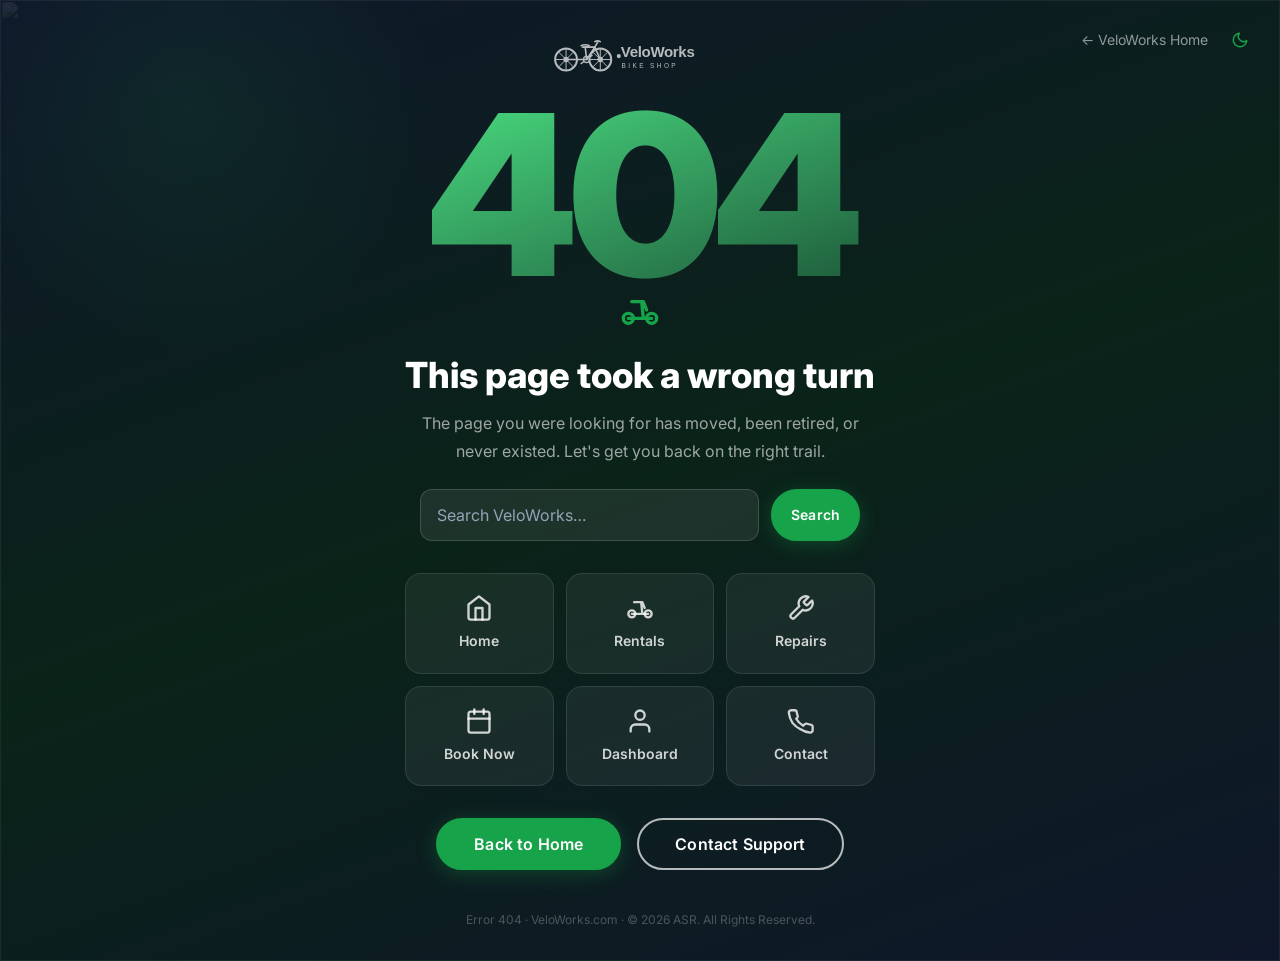
==== commit 78e932a8: "initial commit" ====
--- a/index.html
+++ b/index.html
@@ -5,10 +5,10 @@
   <meta name="viewport" content="width=device-width, initial-scale=1.0">
   <meta name="description" content="Page not found — VeloWorks Bike Shop. Let us help you get back on track.">
   <title>404 – Page Not Found | VeloWorks Bike Shop</title>
-  <link rel="icon" href="../assets/icons/favicon.svg" type="image/svg+xml">
+  <link rel="icon" href="assets/icons/favicon.svg" type="image/svg+xml">
   <link href="https://fonts.googleapis.com/css2?family=Inter:wght@400;500;600;700;800;900&display=swap" rel="stylesheet">
-  <link rel="stylesheet" href="../assets/css/style.css">
-  <link rel="stylesheet" href="../assets/css/dark-mode.css">
+  <link rel="stylesheet" href="assets/css/style.css">
+  <link rel="stylesheet" href="assets/css/dark-mode.css">
   <style>
     .error-page {
       min-height: 100vh;
@@ -92,7 +92,7 @@
   <!-- Logo -->
   <div style="position:relative;z-index:1;margin-bottom:var(--sp-6);">
     <a href="home-community.html">
-      <img src="../assets/icons/bike-logo.svg" alt="VeloWorks" style="height:44px;filter:brightness(0) invert(1);opacity:0.7;">
+      <img src="assets/icons/bike-logo.svg" alt="VeloWorks" style="height:44px;filter:brightness(0) invert(1);opacity:0.7;">
     </a>
   </div>
 
@@ -157,6 +157,6 @@
   </div>
 </div>
 
-<script src="../assets/js/main.js"></script>
+<script src="assets/js/main.js"></script>
 </body>
 </html>
--- a/assets/css/style.css
+++ b/assets/css/style.css
@@ -3113,7 +3113,7 @@
   position: relative;
   padding: var(--sp-20) 0;
   background: linear-gradient(rgba(15, 23, 42, 0.8), rgba(15, 23, 42, 0.8)), 
-              url('../assets/images/rentals-bg.jpg'); /* Replace with your actual image path */
+              url('assets/images/rentals-bg.jpg'); /* Replace with your actual image path */
   background-size: cover;
   background-position: center;
   color: #ffffff;
@@ -3150,7 +3150,7 @@
   padding: var(--sp-24) 0;
   background-color: #0F172A; /* Dark fallback background */
   background-image: linear-gradient(rgba(15, 23, 42, 0.7), rgba(15, 23, 42, 0.7)), 
-                    url('../assets/images/rentals-hero.jpg'); /* Your image here */
+                    url('assets/images/rentals-hero.jpg'); /* Your image here */
   background-size: cover;
   background-position: center;
   display: flex;
@@ -3536,3 +3536,109 @@
     pointer-events: none;
   }
 }
+/* ============================================================
+   NAVBAR BUTTON SPACING - THE NUCLEAR OPTION
+   ============================================================ */
+
+/* 1. Force the parent to behave */
+.header-actions,
+.auth-group, 
+.cta-group {
+    display: flex !important;
+    align-items: center !important;
+    /* We keep gap as a fallback */
+    gap: 16px !important; 
+}
+
+/* 2. Standardize shapes, stop shrinking, and kill negative margins */
+.header-actions .btn,
+.auth-group .btn,
+.cta-group .btn {
+    flex-shrink: 0 !important; 
+    margin: 0 !important; /* Kills any rogue negative margins causing overlap */
+    padding: 0 24px !important;      
+    height: 44px !important;         
+    display: inline-flex !important;
+    align-items: center !important;
+    justify-content: center !important;
+    box-sizing: border-box !important;
+    white-space: nowrap !important;  
+}
+
+/* 3. Bulletproof Spacing: If two buttons are next to each other, FORCE 16px between them */
+.header-actions .btn + .btn,
+.auth-group .btn + .btn,
+.cta-group .btn + .btn {
+    margin-left: 16px !important; 
+}
+
+/* 4. Keep the balanced width for shorter text */
+.header-actions .btn--outline {
+    min-width: 110px; 
+}
+/* ============================================================
+   BARE ICON TOGGLES (Theme & RTL/Language)
+   ============================================================ */
+.theme-toggle,
+.rtl-toggle {
+    background: transparent !important;
+    border: none !important;
+    box-shadow: none !important;
+    color: var(--clr-primary) !important; /* Colors the icon green */
+    width: 40px;
+    height: 40px;
+    display: inline-flex;
+    align-items: center;
+    justify-content: center;
+    font-size: 24px; /* Slightly larger since there is no bounding box */
+    cursor: pointer;
+    transition: transform 0.2s var(--ease), opacity 0.2s var(--ease);
+}
+
+.theme-toggle:hover,
+.rtl-toggle:hover {
+    background: transparent !important;
+    border: none !important;
+    opacity: 0.7; /* Soft fade on hover instead of a background color */
+    transform: scale(1.1); /* Slight pop effect */
+}
+/* ============================================================
+   STAT CARD OVERFLOW FIX (For long words like "Chainring")
+   ============================================================ */
+
+/* 1. Force the inner text container to respect the card boundaries */
+.stat-card > div:last-child {
+    flex: 1;
+    min-width: 0; /* CRITICAL: This allows the flex child to shrink */
+}
+
+/* 2. Make the huge stat values responsive and allow wrapping */
+.stat-card__value {
+    /* Smoothly scales from 1.5rem on mobile up to your massive 3xl size on desktop */
+    font-size: clamp(1.5rem, 4vw, var(--fs-3xl)); 
+    
+    /* Forces long words to break instead of spilling out */
+    overflow-wrap: break-word;
+    word-break: break-word;
+    hyphens: auto;
+    
+    /* Tweaks line-height slightly so wrapped text doesn't overlap */
+    line-height: 1.1; 
+}
+/* ============================================================
+   PRICING CARDS TABLET FIX (Prevents horizontal overflow)
+   ============================================================ */
+@media (max-width: 1024px) {
+  /* Forces the 3-column grid to collapse into 1 column on tablets */
+  .section .stagger {
+    grid-template-columns: 1fr !important; 
+    padding: 0 var(--sp-4); /* Adds a little breathing room on the sides */
+  }
+  
+  /* Centers the stacked cards and keeps them from looking awkwardly wide */
+  .tier-card {
+    max-width: 450px !important; 
+    margin: 0 auto !important;
+    width: 100%;
+  }
+}
--- a/assets/css/dark-mode.css
+++ b/assets/css/dark-mode.css
@@ -2,9 +2,8 @@
    VeloWorks — Dark Mode Stylesheet
    Calm, readable, low-eye-strain dark theme
    ============================================================ */
-
 [data-theme="dark"] {
-  /* Brand stays consistent, but adjusted */
+  /* Brand stays consistent */
   --clr-primary:        #4ade80;
   --clr-primary-dark:   #22c55e;
   --clr-primary-hover:  #16a34a;
@@ -14,34 +13,34 @@
   --clr-secondary-dark: #f97316;
   --clr-secondary-light: rgba(251, 146, 60, 0.15);
 
-  /* Background & Surface */
-  --clr-bg:         #0D1117;
-  --clr-bg-alt:     #161B22;
-  --clr-bg-muted:   #1C2333;
-  --clr-surface:    #1E2634;
-  --clr-border:     #2D3748;
-  --clr-border-dark:#3D4F65;
-  --clr-overlay:    rgba(0, 0, 0, 0.75);
+  /* FLAT DARK THEME - No lighter shades! */
+  --clr-bg:         #0B0F17; /* Deep, rich dark */
+  --clr-bg-alt:     #0B0F17; /* Matches BG */
+  --clr-surface:    #0B0F17; /* Cards match BG */
+  --clr-bg-muted:   #121826; /* Only slightly offset for inputs/toggles */
+  
+  /* Crisp borders define the shapes instead of background colors */
+  --clr-border:     #1F2937; 
+  --clr-border-dark:#334155;
+  --clr-overlay:    rgba(0, 0, 0, 0.85);
 
   /* Text */
-  --clr-text:        #E2E8F0;
+  --clr-text:        #F8FAFC;
   --clr-text-mid:    #CBD5E1;
   --clr-text-muted:  #94A3B8;
   --clr-text-light:  #64748B;
-  --clr-text-invert: #0D1117;
-
-  /* Header */
-  --header-bg: #161B22;
-
-  /* Shadows adjusted for dark */
-  --shadow-xs: 0 1px 2px rgba(0, 0, 0, 0.30);
-  --shadow-sm: 0 1px 4px rgba(0, 0, 0, 0.40), 0 2px 8px rgba(0, 0, 0, 0.25);
-  --shadow-md: 0 4px 16px rgba(0, 0, 0, 0.45), 0 2px 6px rgba(0, 0, 0, 0.30);
-  --shadow-lg: 0 8px 32px rgba(0, 0, 0, 0.55), 0 4px 12px rgba(0, 0, 0, 0.35);
-  --shadow-xl: 0 16px 48px rgba(0, 0, 0, 0.65);
-  --shadow-primary: 0 4px 20px rgba(74, 222, 128, 0.20);
-  --shadow-card: 0 2px 12px rgba(0, 0, 0, 0.40);
-
+  --clr-text-invert: #0B0F17;
+
+  /* Header & Sidebar */
+  --header-bg:  #0B0F17;
+  --sidebar-bg: #0B0F17;
+
+  /* Shadows adjusted for true dark */
+  --shadow-xs: 0 1px 2px rgba(0, 0, 0, 0.50);
+  --shadow-sm: 0 1px 4px rgba(0, 0, 0, 0.60);
+  --shadow-md: 0 4px 16px rgba(0, 0, 0, 0.70);
+  --shadow-lg: 0 8px 32px rgba(0, 0, 0, 0.80);
+  --shadow-xl: 0 16px 48px rgba(0, 0, 0, 0.90);
   /* Dashboard */
   --sidebar-bg: #0D1117;
 }
@@ -79,7 +78,7 @@
 }
 
 [data-theme="dark"] .dropdown-menu {
-  background-color: #1E2634;
+  background-color: var(--clr-surface);
   border-color: var(--clr-border);
 }
 
@@ -96,15 +95,20 @@
   background-color: rgba(74, 222, 128, 0.12);
 }
 
-[data-theme="dark"] .theme-toggle {
-  background-color: #1C2333;
-  border-color: var(--clr-border);
-  color: var(--clr-text-muted);
-}
-
-[data-theme="dark"] .theme-toggle:hover {
-  background-color: var(--clr-primary-alpha);
-  border-color: var(--clr-primary);
+
+[data-theme="dark"] .theme-toggle,
+[data-theme="dark"] .rtl-toggle {
+  background: transparent !important;
+  border: none !important;
+  color: var(--clr-primary) !important; /* Keeps the icons green in dark mode */
+}
+
+[data-theme="dark"] .theme-toggle:hover,
+[data-theme="dark"] .rtl-toggle:hover {
+  background: transparent !important;
+  border: none !important;
+  opacity: 0.8;
+  transform: scale(1.1);
 }
 
 [data-theme="dark"] .hamburger {
@@ -210,7 +214,7 @@
 
 /* ── Forms ── */
 [data-theme="dark"] .form-control {
-  background-color: #161B22;
+  background-color: var(--clr-bg-muted);
   border-color: var(--clr-border);
   color: var(--clr-text);
 }
@@ -529,7 +533,7 @@
 
 /* ── Toast ── */
 [data-theme="dark"] .toast {
-  background-color: #1E2634;
+  background-color: var(--clr-surface);
   color: var(--clr-text);
   border: 1px solid var(--clr-border);
 }
